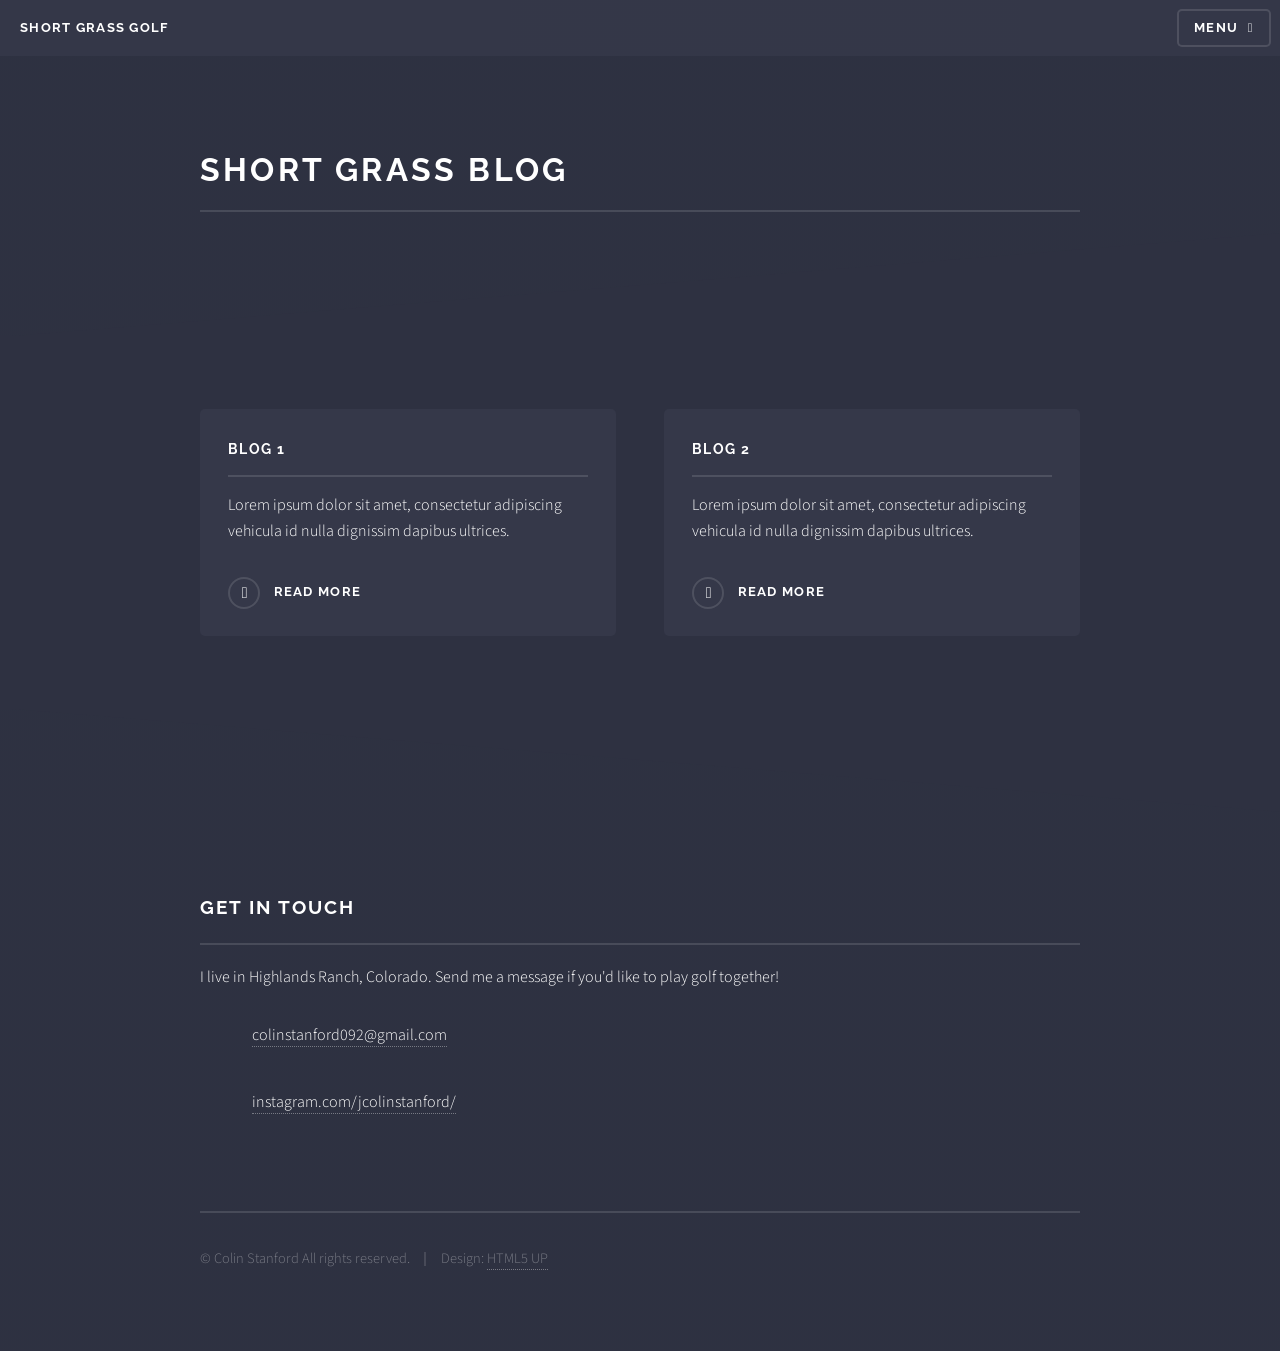
==== blog1.html @ f6a380aa "added two blog html files" ====
<!DOCTYPE HTML>
<!--
	Solid State by HTML5 UP
	html5up.net | @ajlkn
	Free for personal and commercial use under the CCA 3.0 license (html5up.net/license)
-->
<html>
	<head>
		<title>Short Grass Golf Blog</title>
		<meta charset="utf-8" />
		<meta name="viewport" content="width=device-width, initial-scale=1, user-scalable=no" />
		<link rel="stylesheet" href="assets/css/main.css" />
		<noscript><link rel="stylesheet" href="assets/css/noscript.css"/></noscript>
	</head>
	<body class="is-preload">

		<!-- Page Wrapper -->
			<div id="page-wrapper">

				<!-- Header -->
					<header id="header">
						<h1><a href="index.html">Short Grass Golf</a></h1>
						<nav>
							<a href="#menu">Menu</a>
						</nav>
					</header>

				<!-- Menu -->
					<nav id="menu">
						<div class="inner">
							<h2>Menu</h2>
							<ul class="links">
								<li><a href="index.html">Home</a></li>
								<li><a href="generic.html">Blog</a></li>
								<li><a href="elements.html">Shop</a></li>
								<!-- <li><a href="#">Log In</a></li>
								<li><a href="#">Sign Up</a></li> -->
							</ul>
							<a href="#" class="close">Close</a>
						</div>
					</nav>

				<!-- Wrapper -->
					<section id="wrapper">
						<header>
							<div class="inner">
								<h2>Short Grass Blog</h2>
								<!-- <p>Phasellus non pulvinar erat. Fusce tincidunt nisl eget ipsum.</p> -->
							</div>
						</header>

						<!-- Content -->
							<div class="wrapper">
								<div class="inner">
									<!-- <h3 class="major">Lorem ipsum dolor</h3>
									<p>Morbi mattis mi consectetur tortor elementum, varius pellentesque velit convallis. Aenean tincidunt lectus auctor mauris maximus, ac scelerisque ipsum tempor. Duis vulputate ex et ex tincidunt, quis lacinia velit aliquet. Duis non efficitur nisi, id malesuada justo. Maecenas sagittis felis ac sagittis semper. Curabitur purus leo donec vel dolor at arcu tincidunt bibendum. Interdum et malesuada fames ac ante ipsum primis in faucibus. Fusce ut aliquet justo. Donec id neque ipsum. Integer eget ultricies odio. Nam vel ex a orci fringilla tincidunt. Aliquam eleifend ligula non velit accumsan cursus. Etiam ut gravida sapien.</p>
									<p>Vestibulum ultrices risus velit, sit amet blandit massa auctor sit amet. Sed eu lectus sem. Phasellus in odio at ipsum porttitor mollis id vel diam. Praesent sit amet posuere risus, eu faucibus lectus. Vivamus ex ligula, tempus pulvinar ipsum in, auctor porta quam. Proin nec commodo, vel scelerisque nisi scelerisque. Suspendisse id quam vel tortor tincidunt suscipit. Nullam auctor orci eu dolor consectetur, interdum ullamcorper ante tincidunt. Mauris felis nec felis elementum varius.</p> -->

									<!-- <h3 class="major">Vitae phasellus</h3>
									<p>Cras mattis ante fermentum, malesuada neque vitae, eleifend erat. Phasellus non pulvinar erat. Fusce tincidunt, nisl eget mattis egestas, purus ipsum consequat orci, sit amet lobortis lorem lacus in tellus. Sed ac elementum arcu. Quisque placerat auctor laoreet.</p> -->

									<section class="features">
										<article>
											<a href="#" class="image"><img src="images/pic04.jpg" alt=""/></a>
											<h3 class="major">Blog 1</h3>
											<p>Lorem ipsum dolor sit amet, consectetur adipiscing vehicula id nulla dignissim dapibus ultrices.</p>
											<a href="#" class="special">Read more</a>
										</article>
										<article>
											<a href="#" class="image"><img src="images/pic05.jpg" alt="" /></a>
											<h3 class="major">Blog 2</h3>
											<p>Lorem ipsum dolor sit amet, consectetur adipiscing vehicula id nulla dignissim dapibus ultrices.</p>
											<a href="#" class="special">Read more</a>
										</article>
									</section>

								</div>
							</div>
					</section>

				<!-- Footer -->
					<section id="footer">
						<div class="inner">
							<h2 class="major">Get in touch</h2>
							<p>I live in Highlands Ranch, Colorado. Send me a message if you'd like to play golf together!</p>
							
							<!-- <form method="post" action="#">
								<div class="fields">
									<div class="field">
										<label for="name">Name</label>
										<input type="text" name="name" id="name" />
									</div>
									<div class="field">
										<label for="email">Email</label>
										<input type="email" name="email" id="email" />
									</div>
									<div class="field">
										<label for="message">Message</label>
										<textarea name="message" id="message" rows="4"></textarea>
									</div>
								</div>
								<ul class="actions">
									<li><input type="submit" value="Send Message" /></li>
								</ul>
							</form> -->
							<ul class="contact">
								<!-- <li class="icon solid fa-home">
									Untitled Inc<br />
									1234 Somewhere Road Suite #2894<br />
									Nashville, TN 00000-0000
								</li>
								<li class="icon solid fa-phone">(000) 000-0000</li> -->
								<li class="icon solid fa-envelope"><a href="#">colinstanford092@gmail.com</a></li>
								<!-- <li class="icon brands fa-twitter"><a href="#">twitter.com/untitled-tld</a></li>
								<li class="icon brands fa-facebook-f"><a href="#">facebook.com/untitled-tld</a></li> -->
								<li class="icon brands fa-instagram"><a href="https://instagram.com/jcolinstanford/" target="_blank">instagram.com/jcolinstanford/</a></li>
							</ul>
							<ul class="copyright">
								<li>&copy; Colin Stanford All rights reserved.</li><li>Design: <a href="http://html5up.net">HTML5 UP</a></li>
							</ul>
						</div>
					</section>

			</div>

		<!-- Scripts -->
			<script src="assets/js/jquery.min.js"></script>
			<script src="assets/js/jquery.scrollex.min.js"></script>
			<script src="assets/js/browser.min.js"></script>
			<script src="assets/js/breakpoints.min.js"></script>
			<script src="assets/js/util.js"></script>
			<script src="assets/js/main.js"></script>

	</body>
</html>
---- assets/css/main.css ----
@import url(fontawesome-all.min.css);
@import url("https://fonts.googleapis.com/css?family=Raleway:200,700|Source+Sans+Pro:300,600,300italic,600italic");

/*
	Solid State by HTML5 UP
	html5up.net | @ajlkn
	Free for personal and commercial use under the CCA 3.0 license (html5up.net/license)
*/

html, body, div, span, applet, object,
iframe, h1, h2, h3, h4, h5, h6, p, blockquote,
pre, a, abbr, acronym, address, big, cite,
code, del, dfn, em, img, ins, kbd, q, s, samp,
small, strike, strong, sub, sup, tt, var, b,
u, i, center, dl, dt, dd, ol, ul, li, fieldset,
form, label, legend, table, caption, tbody,
tfoot, thead, tr, th, td, article, aside,
canvas, details, embed, figure, figcaption,
footer, header, hgroup, menu, nav, output, ruby,
section, summary, time, mark, audio, video {
	margin: 0;
	padding: 0;
	border: 0;
	font-size: 100%;
	font: inherit;
	vertical-align: baseline;}

article, aside, details, figcaption, figure,
footer, header, hgroup, menu, nav, section {
	display: block;}

body {
	line-height: 1;
}

ol, ul {
	list-style: none;
}

blockquote, q {
	quotes: none;
}

	blockquote:before, blockquote:after, q:before, q:after {
		content: '';
		content: none;
	}

table {
	border-collapse: collapse;
	border-spacing: 0;
}

body {
	-webkit-text-size-adjust: none;
}

mark {
	background-color: transparent;
	color: inherit;
}

input::-moz-focus-inner {
	border: 0;
	padding: 0;
}

input, select, textarea {
	-moz-appearance: none;
	-webkit-appearance: none;
	-ms-appearance: none;
	appearance: none;
}

/* Basic */

	@-ms-viewport {
		width: device-width;
	}

	body {
		-ms-overflow-style: scrollbar;
	}

	@media screen and (max-width: 480px) {

		html, body {
			min-width: 320px;
		}

	}

	html {
		box-sizing: border-box;
	}

	*, *:before, *:after {
		box-sizing: inherit;
	}

	body {
		background-color: #2e3141;
		background-image: linear-gradient(to top, rgba(46, 49, 65, 0.8), rgba(46, 49, 65, 0.8)), url("../../images/bg.jpg");
		background-size: auto,
 cover;
		background-attachment: fixed,
 fixed;
		background-position: center,
 center;
	}

		body.is-preload *, body.is-preload *:before, body.is-preload *:after {
			-moz-animation: none !important;
			-webkit-animation: none !important;
			-ms-animation: none !important;
			animation: none !important;
			-moz-transition: none !important;
			-webkit-transition: none !important;
			-ms-transition: none !important;
			transition: none !important;
		}

/* Type */

	body, input, select, textarea {
		color: #ffffff;
		font-family: "Source Sans Pro", Helvetica, sans-serif;
		font-size: 16.5pt;
		font-weight: 300;
		line-height: 1.65;
	}

		@media screen and (max-width: 1680px) {

			body, input, select, textarea {
				font-size: 13pt;
			}

		}

		@media screen and (max-width: 1280px) {

			body, input, select, textarea {
				font-size: 12pt;
			}

		}

		@media screen and (max-width: 980px) {

			body, input, select, textarea {
				font-size: 12pt;
			}

		}

		@media screen and (max-width: 736px) {

			body, input, select, textarea {
				font-size: 12pt;
			}

		}

		@media screen and (max-width: 480px) {

			body, input, select, textarea {
				font-size: 12pt;
			}

		}

	a {
		-moz-transition: color 0.2s ease-in-out, border-bottom-color 0.2s ease-in-out;
		-webkit-transition: color 0.2s ease-in-out, border-bottom-color 0.2s ease-in-out;
		-ms-transition: color 0.2s ease-in-out, border-bottom-color 0.2s ease-in-out;
		transition: color 0.2s ease-in-out, border-bottom-color 0.2s ease-in-out;
		border-bottom: dotted 1px rgba(255, 255, 255, 0.35);
		color: #ffffff;
		text-decoration: none;
	}

		a:hover {
			border-bottom-color: transparent;
			color: #ffffff !important;
		}

		a.special:not(.button) {
			text-decoration: none;
			border-bottom: 0;
			display: block;
			font-family: Raleway, Helvetica, sans-serif;
			font-size: 0.8em;
			font-weight: 700;
			letter-spacing: 0.1em;
			margin: 0 0 2em 0;
			text-transform: uppercase;
		}

			a.special:not(.button):before {
				-moz-osx-font-smoothing: grayscale;
				-webkit-font-smoothing: antialiased;
				display: inline-block;
				font-style: normal;
				font-variant: normal;
				text-rendering: auto;
				line-height: 1;
				text-transform: none !important;
				font-family: 'Font Awesome 5 Free';
				font-weight: 900;
			}

			a.special:not(.button):before {
				-moz-transition: background-color 0.2s ease-in-out;
				-webkit-transition: background-color 0.2s ease-in-out;
				-ms-transition: background-color 0.2s ease-in-out;
				transition: background-color 0.2s ease-in-out;
				border-radius: 100%;
				border: solid 2px rgba(255, 255, 255, 0.125);
				content: '\f105';
				display: inline-block;
				font-size: 1.25em;
				height: 2em;
				line-height: 1.75em;
				margin-right: 0.85em;
				text-align: center;
				text-indent: 0.15em;
				vertical-align: middle;
				width: 2em;
			}

			a.special:not(.button):hover:before {
				background-color: rgba(255, 255, 255, 0.025);
			}

			a.special:not(.button):active:before {
				background-color: rgba(255, 255, 255, 0.075);
			}

	strong, b {
		color: #ffffff;
		font-weight: 600;
	}

	em, i {
		font-style: italic;
	}

	p {
		margin: 0 0 2em 0;
	}

	h1, h2, h3, h4, h5, h6 {
		color: #ffffff;
		font-family: Raleway, Helvetica, sans-serif;
		font-weight: 700;
		letter-spacing: 0.1em;
		margin: 0 0 1em 0;
		text-transform: uppercase;
	}

		h1 a, h2 a, h3 a, h4 a, h5 a, h6 a {
			color: inherit;
			text-decoration: none;
			border-bottom: 0;
		}

		h1 span, h2 span, h3 span, h4 span, h5 span, h6 span {
			font-weight: 200;
		}

		h1.major, h2.major, h3.major, h4.major, h5.major, h6.major {
			padding-bottom: 1em;
			border-bottom: solid 2px rgba(255, 255, 255, 0.125);
		}

	h2 {
		font-size: 1.2em;
	}

	h3 {
		font-size: 0.9em;
	}

	h4 {
		font-size: 0.7em;
	}

	h5 {
		font-size: 0.7em;
	}

	h6 {
		font-size: 0.7em;
	}

	@media screen and (max-width: 736px) {

		h2 {
			font-size: 1em;
		}

		h3 {
			font-size: 0.8em;
		}

	}

	sub {
		font-size: 0.8em;
		position: relative;
		top: 0.5em;
	}

	sup {
		font-size: 0.8em;
		position: relative;
		top: -0.5em;
	}

	blockquote {
		border-left: solid 4px rgba(255, 255, 255, 0.125);
		font-style: italic;
		margin: 0 0 2em 0;
		padding: 0.5em 0 0.5em 2em;
	}

	code {
		background: rgba(255, 255, 255, 0.025);
		border-radius: 5px;
		border: solid 2px rgba(255, 255, 255, 0.125);
		font-family: "Courier New", monospace;
		font-size: 0.9em;
		margin: 0 0.25em;
		padding: 0.25em 0.65em;
	}

	pre {
		-webkit-overflow-scrolling: touch;
		font-family: "Courier New", monospace;
		font-size: 0.9em;
		margin: 0 0 2em 0;
	}

		pre code {
			display: block;
			line-height: 1.75em;
			padding: 1em 1.5em;
			overflow-x: auto;
		}

	hr {
		border: 0;
		border-bottom: solid 2px rgba(255, 255, 255, 0.125);
		margin: 2.5em 0;
	}

		hr.major {
			margin: 4em 0;
		}

	.align-left {
		text-align: left;
	}

	.align-center {
		text-align: center;
	}

	.align-right {
		text-align: right;
	}

/* Row */

	.row {
		display: flex;
		flex-wrap: wrap;
		box-sizing: border-box;
		align-items: stretch;
	}

		.row > * {
			box-sizing: border-box;
		}

		.row.gtr-uniform > * > :last-child {
			margin-bottom: 0;
		}

		.row.aln-left {
			justify-content: flex-start;
		}

		.row.aln-center {
			justify-content: center;
		}

		.row.aln-right {
			justify-content: flex-end;
		}

		.row.aln-top {
			align-items: flex-start;
		}

		.row.aln-middle {
			align-items: center;
		}

		.row.aln-bottom {
			align-items: flex-end;
		}

		.row > .imp {
			order: -1;
		}

		.row > .col-1 {
			width: 8.33333%;
		}

		.row > .off-1 {
			margin-left: 8.33333%;
		}

		.row > .col-2 {
			width: 16.66667%;
		}

		.row > .off-2 {
			margin-left: 16.66667%;
		}

		.row > .col-3 {
			width: 25%;
		}

		.row > .off-3 {
			margin-left: 25%;
		}

		.row > .col-4 {
			width: 33.33333%;
		}

		.row > .off-4 {
			margin-left: 33.33333%;
		}

		.row > .col-5 {
			width: 41.66667%;
		}

		.row > .off-5 {
			margin-left: 41.66667%;
		}

		.row > .col-6 {
			width: 50%;
		}

		.row > .off-6 {
			margin-left: 50%;
		}

		.row > .col-7 {
			width: 58.33333%;
		}

		.row > .off-7 {
			margin-left: 58.33333%;
		}

		.row > .col-8 {
			width: 66.66667%;
		}

		.row > .off-8 {
			margin-left: 66.66667%;
		}

		.row > .col-9 {
			width: 75%;
		}

		.row > .off-9 {
			margin-left: 75%;
		}

		.row > .col-10 {
			width: 83.33333%;
		}

		.row > .off-10 {
			margin-left: 83.33333%;
		}

		.row > .col-11 {
			width: 91.66667%;
		}

		.row > .off-11 {
			margin-left: 91.66667%;
		}

		.row > .col-12 {
			width: 100%;
		}

		.row > .off-12 {
			margin-left: 100%;
		}

		.row.gtr-0 {
			margin-top: 0;
			margin-left: 0em;
		}

			.row.gtr-0 > * {
				padding: 0 0 0 0em;
			}

			.row.gtr-0.gtr-uniform {
				margin-top: 0em;
			}

				.row.gtr-0.gtr-uniform > * {
					padding-top: 0em;
				}

		.row.gtr-25 {
			margin-top: 0;
			margin-left: -0.4375em;
		}

			.row.gtr-25 > * {
				padding: 0 0 0 0.4375em;
			}

			.row.gtr-25.gtr-uniform {
				margin-top: -0.4375em;
			}

				.row.gtr-25.gtr-uniform > * {
					padding-top: 0.4375em;
				}

		.row.gtr-50 {
			margin-top: 0;
			margin-left: -0.875em;
		}

			.row.gtr-50 > * {
				padding: 0 0 0 0.875em;
			}

			.row.gtr-50.gtr-uniform {
				margin-top: -0.875em;
			}

				.row.gtr-50.gtr-uniform > * {
					padding-top: 0.875em;
				}

		.row {
			margin-top: 0;
			margin-left: -1.75em;
		}

			.row > * {
				padding: 0 0 0 1.75em;
			}

			.row.gtr-uniform {
				margin-top: -1.75em;
			}

				.row.gtr-uniform > * {
					padding-top: 1.75em;
				}

		.row.gtr-150 {
			margin-top: 0;
			margin-left: -2.625em;
		}

			.row.gtr-150 > * {
				padding: 0 0 0 2.625em;
			}

			.row.gtr-150.gtr-uniform {
				margin-top: -2.625em;
			}

				.row.gtr-150.gtr-uniform > * {
					padding-top: 2.625em;
				}

		.row.gtr-200 {
			margin-top: 0;
			margin-left: -3.5em;
		}

			.row.gtr-200 > * {
				padding: 0 0 0 3.5em;
			}

			.row.gtr-200.gtr-uniform {
				margin-top: -3.5em;
			}

				.row.gtr-200.gtr-uniform > * {
					padding-top: 3.5em;
				}

		@media screen and (max-width: 1680px) {

			.row {
				display: flex;
				flex-wrap: wrap;
				box-sizing: border-box;
				align-items: stretch;
			}

				.row > * {
					box-sizing: border-box;
				}

				.row.gtr-uniform > * > :last-child {
					margin-bottom: 0;
				}

				.row.aln-left {
					justify-content: flex-start;
				}

				.row.aln-center {
					justify-content: center;
				}

				.row.aln-right {
					justify-content: flex-end;
				}

				.row.aln-top {
					align-items: flex-start;
				}

				.row.aln-middle {
					align-items: center;
				}

				.row.aln-bottom {
					align-items: flex-end;
				}

				.row > .imp-xlarge {
					order: -1;
				}

				.row > .col-1-xlarge {
					width: 8.33333%;
				}

				.row > .off-1-xlarge {
					margin-left: 8.33333%;
				}

				.row > .col-2-xlarge {
					width: 16.66667%;
				}

				.row > .off-2-xlarge {
					margin-left: 16.66667%;
				}

				.row > .col-3-xlarge {
					width: 25%;
				}

				.row > .off-3-xlarge {
					margin-left: 25%;
				}

				.row > .col-4-xlarge {
					width: 33.33333%;
				}

				.row > .off-4-xlarge {
					margin-left: 33.33333%;
				}

				.row > .col-5-xlarge {
					width: 41.66667%;
				}

				.row > .off-5-xlarge {
					margin-left: 41.66667%;
				}

				.row > .col-6-xlarge {
					width: 50%;
				}

				.row > .off-6-xlarge {
					margin-left: 50%;
				}

				.row > .col-7-xlarge {
					width: 58.33333%;
				}

				.row > .off-7-xlarge {
					margin-left: 58.33333%;
				}

				.row > .col-8-xlarge {
					width: 66.66667%;
				}

				.row > .off-8-xlarge {
					margin-left: 66.66667%;
				}

				.row > .col-9-xlarge {
					width: 75%;
				}

				.row > .off-9-xlarge {
					margin-left: 75%;
				}

				.row > .col-10-xlarge {
					width: 83.33333%;
				}

				.row > .off-10-xlarge {
					margin-left: 83.33333%;
				}

				.row > .col-11-xlarge {
					width: 91.66667%;
				}

				.row > .off-11-xlarge {
					margin-left: 91.66667%;
				}

				.row > .col-12-xlarge {
					width: 100%;
				}

				.row > .off-12-xlarge {
					margin-left: 100%;
				}

				.row.gtr-0 {
					margin-top: 0;
					margin-left: 0em;
				}

					.row.gtr-0 > * {
						padding: 0 0 0 0em;
					}

					.row.gtr-0.gtr-uniform {
						margin-top: 0em;
					}

						.row.gtr-0.gtr-uniform > * {
							padding-top: 0em;
						}

				.row.gtr-25 {
					margin-top: 0;
					margin-left: -0.4375em;
				}

					.row.gtr-25 > * {
						padding: 0 0 0 0.4375em;
					}

					.row.gtr-25.gtr-uniform {
						margin-top: -0.4375em;
					}

						.row.gtr-25.gtr-uniform > * {
							padding-top: 0.4375em;
						}

				.row.gtr-50 {
					margin-top: 0;
					margin-left: -0.875em;
				}

					.row.gtr-50 > * {
						padding: 0 0 0 0.875em;
					}

					.row.gtr-50.gtr-uniform {
						margin-top: -0.875em;
					}

						.row.gtr-50.gtr-uniform > * {
							padding-top: 0.875em;
						}

				.row {
					margin-top: 0;
					margin-left: -1.75em;
				}

					.row > * {
						padding: 0 0 0 1.75em;
					}

					.row.gtr-uniform {
						margin-top: -1.75em;
					}

						.row.gtr-uniform > * {
							padding-top: 1.75em;
						}

				.row.gtr-150 {
					margin-top: 0;
					margin-left: -2.625em;
				}

					.row.gtr-150 > * {
						padding: 0 0 0 2.625em;
					}

					.row.gtr-150.gtr-uniform {
						margin-top: -2.625em;
					}

						.row.gtr-150.gtr-uniform > * {
							padding-top: 2.625em;
						}

				.row.gtr-200 {
					margin-top: 0;
					margin-left: -3.5em;
				}

					.row.gtr-200 > * {
						padding: 0 0 0 3.5em;
					}

					.row.gtr-200.gtr-uniform {
						margin-top: -3.5em;
					}

						.row.gtr-200.gtr-uniform > * {
							padding-top: 3.5em;
						}

		}

		@media screen and (max-width: 1280px) {

			.row {
				display: flex;
				flex-wrap: wrap;
				box-sizing: border-box;
				align-items: stretch;
			}

				.row > * {
					box-sizing: border-box;
				}

				.row.gtr-uniform > * > :last-child {
					margin-bottom: 0;
				}

				.row.aln-left {
					justify-content: flex-start;
				}

				.row.aln-center {
					justify-content: center;
				}

				.row.aln-right {
					justify-content: flex-end;
				}

				.row.aln-top {
					align-items: flex-start;
				}

				.row.aln-middle {
					align-items: center;
				}

				.row.aln-bottom {
					align-items: flex-end;
				}

				.row > .imp-large {
					order: -1;
				}

				.row > .col-1-large {
					width: 8.33333%;
				}

				.row > .off-1-large {
					margin-left: 8.33333%;
				}

				.row > .col-2-large {
					width: 16.66667%;
				}

				.row > .off-2-large {
					margin-left: 16.66667%;
				}

				.row > .col-3-large {
					width: 25%;
				}

				.row > .off-3-large {
					margin-left: 25%;
				}

				.row > .col-4-large {
					width: 33.33333%;
				}

				.row > .off-4-large {
					margin-left: 33.33333%;
				}

				.row > .col-5-large {
					width: 41.66667%;
				}

				.row > .off-5-large {
					margin-left: 41.66667%;
				}

				.row > .col-6-large {
					width: 50%;
				}

				.row > .off-6-large {
					margin-left: 50%;
				}

				.row > .col-7-large {
					width: 58.33333%;
				}

				.row > .off-7-large {
					margin-left: 58.33333%;
				}

				.row > .col-8-large {
					width: 66.66667%;
				}

				.row > .off-8-large {
					margin-left: 66.66667%;
				}

				.row > .col-9-large {
					width: 75%;
				}

				.row > .off-9-large {
					margin-left: 75%;
				}

				.row > .col-10-large {
					width: 83.33333%;
				}

				.row > .off-10-large {
					margin-left: 83.33333%;
				}

				.row > .col-11-large {
					width: 91.66667%;
				}

				.row > .off-11-large {
					margin-left: 91.66667%;
				}

				.row > .col-12-large {
					width: 100%;
				}

				.row > .off-12-large {
					margin-left: 100%;
				}

				.row.gtr-0 {
					margin-top: 0;
					margin-left: 0em;
				}

					.row.gtr-0 > * {
						padding: 0 0 0 0em;
					}

					.row.gtr-0.gtr-uniform {
						margin-top: 0em;
					}

						.row.gtr-0.gtr-uniform > * {
							padding-top: 0em;
						}

				.row.gtr-25 {
					margin-top: 0;
					margin-left: -0.4375em;
				}

					.row.gtr-25 > * {
						padding: 0 0 0 0.4375em;
					}

					.row.gtr-25.gtr-uniform {
						margin-top: -0.4375em;
					}

						.row.gtr-25.gtr-uniform > * {
							padding-top: 0.4375em;
						}

				.row.gtr-50 {
					margin-top: 0;
					margin-left: -0.875em;
				}

					.row.gtr-50 > * {
						padding: 0 0 0 0.875em;
					}

					.row.gtr-50.gtr-uniform {
						margin-top: -0.875em;
					}

						.row.gtr-50.gtr-uniform > * {
							padding-top: 0.875em;
						}

				.row {
					margin-top: 0;
					margin-left: -1.75em;
				}

					.row > * {
						padding: 0 0 0 1.75em;
					}

					.row.gtr-uniform {
						margin-top: -1.75em;
					}

						.row.gtr-uniform > * {
							padding-top: 1.75em;
						}

				.row.gtr-150 {
					margin-top: 0;
					margin-left: -2.625em;
				}

					.row.gtr-150 > * {
						padding: 0 0 0 2.625em;
					}

					.row.gtr-150.gtr-uniform {
						margin-top: -2.625em;
					}

						.row.gtr-150.gtr-uniform > * {
							padding-top: 2.625em;
						}

				.row.gtr-200 {
					margin-top: 0;
					margin-left: -3.5em;
				}

					.row.gtr-200 > * {
						padding: 0 0 0 3.5em;
					}

					.row.gtr-200.gtr-uniform {
						margin-top: -3.5em;
					}

						.row.gtr-200.gtr-uniform > * {
							padding-top: 3.5em;
						}

		}

		@media screen and (max-width: 980px) {

			.row {
				display: flex;
				flex-wrap: wrap;
				box-sizing: border-box;
				align-items: stretch;
			}

				.row > * {
					box-sizing: border-box;
				}

				.row.gtr-uniform > * > :last-child {
					margin-bottom: 0;
				}

				.row.aln-left {
					justify-content: flex-start;
				}

				.row.aln-center {
					justify-content: center;
				}

				.row.aln-right {
					justify-content: flex-end;
				}

				.row.aln-top {
					align-items: flex-start;
				}

				.row.aln-middle {
					align-items: center;
				}

				.row.aln-bottom {
					align-items: flex-end;
				}

				.row > .imp-medium {
					order: -1;
				}

				.row > .col-1-medium {
					width: 8.33333%;
				}

				.row > .off-1-medium {
					margin-left: 8.33333%;
				}

				.row > .col-2-medium {
					width: 16.66667%;
				}

				.row > .off-2-medium {
					margin-left: 16.66667%;
				}

				.row > .col-3-medium {
					width: 25%;
				}

				.row > .off-3-medium {
					margin-left: 25%;
				}

				.row > .col-4-medium {
					width: 33.33333%;
				}

				.row > .off-4-medium {
					margin-left: 33.33333%;
				}

				.row > .col-5-medium {
					width: 41.66667%;
				}

				.row > .off-5-medium {
					margin-left: 41.66667%;
				}

				.row > .col-6-medium {
					width: 50%;
				}

				.row > .off-6-medium {
					margin-left: 50%;
				}

				.row > .col-7-medium {
					width: 58.33333%;
				}

				.row > .off-7-medium {
					margin-left: 58.33333%;
				}

				.row > .col-8-medium {
					width: 66.66667%;
				}

				.row > .off-8-medium {
					margin-left: 66.66667%;
				}

				.row > .col-9-medium {
					width: 75%;
				}

				.row > .off-9-medium {
					margin-left: 75%;
				}

				.row > .col-10-medium {
					width: 83.33333%;
				}

				.row > .off-10-medium {
					margin-left: 83.33333%;
				}

				.row > .col-11-medium {
					width: 91.66667%;
				}

				.row > .off-11-medium {
					margin-left: 91.66667%;
				}

				.row > .col-12-medium {
					width: 100%;
				}

				.row > .off-12-medium {
					margin-left: 100%;
				}

				.row.gtr-0 {
					margin-top: 0;
					margin-left: 0em;
				}

					.row.gtr-0 > * {
						padding: 0 0 0 0em;
					}

					.row.gtr-0.gtr-uniform {
						margin-top: 0em;
					}

						.row.gtr-0.gtr-uniform > * {
							padding-top: 0em;
						}

				.row.gtr-25 {
					margin-top: 0;
					margin-left: -0.4375em;
				}

					.row.gtr-25 > * {
						padding: 0 0 0 0.4375em;
					}

					.row.gtr-25.gtr-uniform {
						margin-top: -0.4375em;
					}

						.row.gtr-25.gtr-uniform > * {
							padding-top: 0.4375em;
						}

				.row.gtr-50 {
					margin-top: 0;
					margin-left: -0.875em;
				}

					.row.gtr-50 > * {
						padding: 0 0 0 0.875em;
					}

					.row.gtr-50.gtr-uniform {
						margin-top: -0.875em;
					}

						.row.gtr-50.gtr-uniform > * {
							padding-top: 0.875em;
						}

				.row {
					margin-top: 0;
					margin-left: -1.75em;
				}

					.row > * {
						padding: 0 0 0 1.75em;
					}

					.row.gtr-uniform {
						margin-top: -1.75em;
					}

						.row.gtr-uniform > * {
							padding-top: 1.75em;
						}

				.row.gtr-150 {
					margin-top: 0;
					margin-left: -2.625em;
				}

					.row.gtr-150 > * {
						padding: 0 0 0 2.625em;
					}

					.row.gtr-150.gtr-uniform {
						margin-top: -2.625em;
					}

						.row.gtr-150.gtr-uniform > * {
							padding-top: 2.625em;
						}

				.row.gtr-200 {
					margin-top: 0;
					margin-left: -3.5em;
				}

					.row.gtr-200 > * {
						padding: 0 0 0 3.5em;
					}

					.row.gtr-200.gtr-uniform {
						margin-top: -3.5em;
					}

						.row.gtr-200.gtr-uniform > * {
							padding-top: 3.5em;
						}

		}

		@media screen and (max-width: 736px) {

			.row {
				display: flex;
				flex-wrap: wrap;
				box-sizing: border-box;
				align-items: stretch;
			}

				.row > * {
					box-sizing: border-box;
				}

				.row.gtr-uniform > * > :last-child {
					margin-bottom: 0;
				}

				.row.aln-left {
					justify-content: flex-start;
				}

				.row.aln-center {
					justify-content: center;
				}

				.row.aln-right {
					justify-content: flex-end;
				}

				.row.aln-top {
					align-items: flex-start;
				}

				.row.aln-middle {
					align-items: center;
				}

				.row.aln-bottom {
					align-items: flex-end;
				}

				.row > .imp-small {
					order: -1;
				}

				.row > .col-1-small {
					width: 8.33333%;
				}

				.row > .off-1-small {
					margin-left: 8.33333%;
				}

				.row > .col-2-small {
					width: 16.66667%;
				}

				.row > .off-2-small {
					margin-left: 16.66667%;
				}

				.row > .col-3-small {
					width: 25%;
				}

				.row > .off-3-small {
					margin-left: 25%;
				}

				.row > .col-4-small {
					width: 33.33333%;
				}

				.row > .off-4-small {
					margin-left: 33.33333%;
				}

				.row > .col-5-small {
					width: 41.66667%;
				}

				.row > .off-5-small {
					margin-left: 41.66667%;
				}

				.row > .col-6-small {
					width: 50%;
				}

				.row > .off-6-small {
					margin-left: 50%;
				}

				.row > .col-7-small {
					width: 58.33333%;
				}

				.row > .off-7-small {
					margin-left: 58.33333%;
				}

				.row > .col-8-small {
					width: 66.66667%;
				}

				.row > .off-8-small {
					margin-left: 66.66667%;
				}

				.row > .col-9-small {
					width: 75%;
				}

				.row > .off-9-small {
					margin-left: 75%;
				}

				.row > .col-10-small {
					width: 83.33333%;
				}

				.row > .off-10-small {
					margin-left: 83.33333%;
				}

				.row > .col-11-small {
					width: 91.66667%;
				}

				.row > .off-11-small {
					margin-left: 91.66667%;
				}

				.row > .col-12-small {
					width: 100%;
				}

				.row > .off-12-small {
					margin-left: 100%;
				}

				.row.gtr-0 {
					margin-top: 0;
					margin-left: 0em;
				}

					.row.gtr-0 > * {
						padding: 0 0 0 0em;
					}

					.row.gtr-0.gtr-uniform {
						margin-top: 0em;
					}

						.row.gtr-0.gtr-uniform > * {
							padding-top: 0em;
						}

				.row.gtr-25 {
					margin-top: 0;
					margin-left: -0.3125em;
				}

					.row.gtr-25 > * {
						padding: 0 0 0 0.3125em;
					}

					.row.gtr-25.gtr-uniform {
						margin-top: -0.3125em;
					}

						.row.gtr-25.gtr-uniform > * {
							padding-top: 0.3125em;
						}

				.row.gtr-50 {
					margin-top: 0;
					margin-left: -0.625em;
				}

					.row.gtr-50 > * {
						padding: 0 0 0 0.625em;
					}

					.row.gtr-50.gtr-uniform {
						margin-top: -0.625em;
					}

						.row.gtr-50.gtr-uniform > * {
							padding-top: 0.625em;
						}

				.row {
					margin-top: 0;
					margin-left: -1.25em;
				}

					.row > * {
						padding: 0 0 0 1.25em;
					}

					.row.gtr-uniform {
						margin-top: -1.25em;
					}

						.row.gtr-uniform > * {
							padding-top: 1.25em;
						}

				.row.gtr-150 {
					margin-top: 0;
					margin-left: -1.875em;
				}

					.row.gtr-150 > * {
						padding: 0 0 0 1.875em;
					}

					.row.gtr-150.gtr-uniform {
						margin-top: -1.875em;
					}

						.row.gtr-150.gtr-uniform > * {
							padding-top: 1.875em;
						}

				.row.gtr-200 {
					margin-top: 0;
					margin-left: -2.5em;
				}

					.row.gtr-200 > * {
						padding: 0 0 0 2.5em;
					}

					.row.gtr-200.gtr-uniform {
						margin-top: -2.5em;
					}

						.row.gtr-200.gtr-uniform > * {
							padding-top: 2.5em;
						}

		}

		@media screen and (max-width: 480px) {

			.row {
				display: flex;
				flex-wrap: wrap;
				box-sizing: border-box;
				align-items: stretch;
			}

				.row > * {
					box-sizing: border-box;
				}

				.row.gtr-uniform > * > :last-child {
					margin-bottom: 0;
				}

				.row.aln-left {
					justify-content: flex-start;
				}

				.row.aln-center {
					justify-content: center;
				}

				.row.aln-right {
					justify-content: flex-end;
				}

				.row.aln-top {
					align-items: flex-start;
				}

				.row.aln-middle {
					align-items: center;
				}

				.row.aln-bottom {
					align-items: flex-end;
				}

				.row > .imp-xsmall {
					order: -1;
				}

				.row > .col-1-xsmall {
					width: 8.33333%;
				}

				.row > .off-1-xsmall {
					margin-left: 8.33333%;
				}

				.row > .col-2-xsmall {
					width: 16.66667%;
				}

				.row > .off-2-xsmall {
					margin-left: 16.66667%;
				}

				.row > .col-3-xsmall {
					width: 25%;
				}

				.row > .off-3-xsmall {
					margin-left: 25%;
				}

				.row > .col-4-xsmall {
					width: 33.33333%;
				}

				.row > .off-4-xsmall {
					margin-left: 33.33333%;
				}

				.row > .col-5-xsmall {
					width: 41.66667%;
				}

				.row > .off-5-xsmall {
					margin-left: 41.66667%;
				}

				.row > .col-6-xsmall {
					width: 50%;
				}

				.row > .off-6-xsmall {
					margin-left: 50%;
				}

				.row > .col-7-xsmall {
					width: 58.33333%;
				}

				.row > .off-7-xsmall {
					margin-left: 58.33333%;
				}

				.row > .col-8-xsmall {
					width: 66.66667%;
				}

				.row > .off-8-xsmall {
					margin-left: 66.66667%;
				}

				.row > .col-9-xsmall {
					width: 75%;
				}

				.row > .off-9-xsmall {
					margin-left: 75%;
				}

				.row > .col-10-xsmall {
					width: 83.33333%;
				}

				.row > .off-10-xsmall {
					margin-left: 83.33333%;
				}

				.row > .col-11-xsmall {
					width: 91.66667%;
				}

				.row > .off-11-xsmall {
					margin-left: 91.66667%;
				}

				.row > .col-12-xsmall {
					width: 100%;
				}

				.row > .off-12-xsmall {
					margin-left: 100%;
				}

				.row.gtr-0 {
					margin-top: 0;
					margin-left: 0em;
				}

					.row.gtr-0 > * {
						padding: 0 0 0 0em;
					}

					.row.gtr-0.gtr-uniform {
						margin-top: 0em;
					}

						.row.gtr-0.gtr-uniform > * {
							padding-top: 0em;
						}

				.row.gtr-25 {
					margin-top: 0;
					margin-left: -0.3125em;
				}

					.row.gtr-25 > * {
						padding: 0 0 0 0.3125em;
					}

					.row.gtr-25.gtr-uniform {
						margin-top: -0.3125em;
					}

						.row.gtr-25.gtr-uniform > * {
							padding-top: 0.3125em;
						}

				.row.gtr-50 {
					margin-top: 0;
					margin-left: -0.625em;
				}

					.row.gtr-50 > * {
						padding: 0 0 0 0.625em;
					}

					.row.gtr-50.gtr-uniform {
						margin-top: -0.625em;
					}

						.row.gtr-50.gtr-uniform > * {
							padding-top: 0.625em;
						}

				.row {
					margin-top: 0;
					margin-left: -1.25em;
				}

					.row > * {
						padding: 0 0 0 1.25em;
					}

					.row.gtr-uniform {
						margin-top: -1.25em;
					}

						.row.gtr-uniform > * {
							padding-top: 1.25em;
						}

				.row.gtr-150 {
					margin-top: 0;
					margin-left: -1.875em;
				}

					.row.gtr-150 > * {
						padding: 0 0 0 1.875em;
					}

					.row.gtr-150.gtr-uniform {
						margin-top: -1.875em;
					}

						.row.gtr-150.gtr-uniform > * {
							padding-top: 1.875em;
						}

				.row.gtr-200 {
					margin-top: 0;
					margin-left: -2.5em;
				}

					.row.gtr-200 > * {
						padding: 0 0 0 2.5em;
					}

					.row.gtr-200.gtr-uniform {
						margin-top: -2.5em;
					}

						.row.gtr-200.gtr-uniform > * {
							padding-top: 2.5em;
						}

		}

		@media screen and (max-width: 360px) {

			.row {
				display: flex;
				flex-wrap: wrap;
				box-sizing: border-box;
				align-items: stretch;
			}

				.row > * {
					box-sizing: border-box;
				}

				.row.gtr-uniform > * > :last-child {
					margin-bottom: 0;
				}

				.row.aln-left {
					justify-content: flex-start;
				}

				.row.aln-center {
					justify-content: center;
				}

				.row.aln-right {
					justify-content: flex-end;
				}

				.row.aln-top {
					align-items: flex-start;
				}

				.row.aln-middle {
					align-items: center;
				}

				.row.aln-bottom {
					align-items: flex-end;
				}

				.row > .imp-xxsmall {
					order: -1;
				}

				.row > .col-1-xxsmall {
					width: 8.33333%;
				}

				.row > .off-1-xxsmall {
					margin-left: 8.33333%;
				}

				.row > .col-2-xxsmall {
					width: 16.66667%;
				}

				.row > .off-2-xxsmall {
					margin-left: 16.66667%;
				}

				.row > .col-3-xxsmall {
					width: 25%;
				}

				.row > .off-3-xxsmall {
					margin-left: 25%;
				}

				.row > .col-4-xxsmall {
					width: 33.33333%;
				}

				.row > .off-4-xxsmall {
					margin-left: 33.33333%;
				}

				.row > .col-5-xxsmall {
					width: 41.66667%;
				}

				.row > .off-5-xxsmall {
					margin-left: 41.66667%;
				}

				.row > .col-6-xxsmall {
					width: 50%;
				}

				.row > .off-6-xxsmall {
					margin-left: 50%;
				}

				.row > .col-7-xxsmall {
					width: 58.33333%;
				}

				.row > .off-7-xxsmall {
					margin-left: 58.33333%;
				}

				.row > .col-8-xxsmall {
					width: 66.66667%;
				}

				.row > .off-8-xxsmall {
					margin-left: 66.66667%;
				}

				.row > .col-9-xxsmall {
					width: 75%;
				}

				.row > .off-9-xxsmall {
					margin-left: 75%;
				}

				.row > .col-10-xxsmall {
					width: 83.33333%;
				}

				.row > .off-10-xxsmall {
					margin-left: 83.33333%;
				}

				.row > .col-11-xxsmall {
					width: 91.66667%;
				}

				.row > .off-11-xxsmall {
					margin-left: 91.66667%;
				}

				.row > .col-12-xxsmall {
					width: 100%;
				}

				.row > .off-12-xxsmall {
					margin-left: 100%;
				}

				.row.gtr-0 {
					margin-top: 0;
					margin-left: 0em;
				}

					.row.gtr-0 > * {
						padding: 0 0 0 0em;
					}

					.row.gtr-0.gtr-uniform {
						margin-top: 0em;
					}

						.row.gtr-0.gtr-uniform > * {
							padding-top: 0em;
						}

				.row.gtr-25 {
					margin-top: 0;
					margin-left: -0.3125em;
				}

					.row.gtr-25 > * {
						padding: 0 0 0 0.3125em;
					}

					.row.gtr-25.gtr-uniform {
						margin-top: -0.3125em;
					}

						.row.gtr-25.gtr-uniform > * {
							padding-top: 0.3125em;
						}

				.row.gtr-50 {
					margin-top: 0;
					margin-left: -0.625em;
				}

					.row.gtr-50 > * {
						padding: 0 0 0 0.625em;
					}

					.row.gtr-50.gtr-uniform {
						margin-top: -0.625em;
					}

						.row.gtr-50.gtr-uniform > * {
							padding-top: 0.625em;
						}

				.row {
					margin-top: 0;
					margin-left: -1.25em;
				}

					.row > * {
						padding: 0 0 0 1.25em;
					}

					.row.gtr-uniform {
						margin-top: -1.25em;
					}

						.row.gtr-uniform > * {
							padding-top: 1.25em;
						}

				.row.gtr-150 {
					margin-top: 0;
					margin-left: -1.875em;
				}

					.row.gtr-150 > * {
						padding: 0 0 0 1.875em;
					}

					.row.gtr-150.gtr-uniform {
						margin-top: -1.875em;
					}

						.row.gtr-150.gtr-uniform > * {
							padding-top: 1.875em;
						}

				.row.gtr-200 {
					margin-top: 0;
					margin-left: -2.5em;
				}

					.row.gtr-200 > * {
						padding: 0 0 0 2.5em;
					}

					.row.gtr-200.gtr-uniform {
						margin-top: -2.5em;
					}

						.row.gtr-200.gtr-uniform > * {
							padding-top: 2.5em;
						}

		}

/* Section/Article */

	section.special, article.special {
		text-align: center;
	}

/* Form */

	form {
		margin: 0 0 2em 0;
	}

		form > :last-child {
			margin-bottom: 0;
		}

		form > .fields {
			display: -moz-flex;
			display: -webkit-flex;
			display: -ms-flex;
			display: flex;
			-moz-flex-wrap: wrap;
			-webkit-flex-wrap: wrap;
			-ms-flex-wrap: wrap;
			flex-wrap: wrap;
			width: calc(100% + 3em);
			margin: -1.5em 0 2em -1.5em;
		}

			form > .fields > .field {
				-moz-flex-grow: 0;
				-webkit-flex-grow: 0;
				-ms-flex-grow: 0;
				flex-grow: 0;
				-moz-flex-shrink: 0;
				-webkit-flex-shrink: 0;
				-ms-flex-shrink: 0;
				flex-shrink: 0;
				padding: 1.5em 0 0 1.5em;
				width: calc(100% - 1.5em);
			}

				form > .fields > .field.half {
					width: calc(50% - 0.75em);
				}

				form > .fields > .field.third {
					width: calc(100%/3 - 0.5em);
				}

				form > .fields > .field.quarter {
					width: calc(25% - 0.375em);
				}

		@media screen and (max-width: 480px) {

			form > .fields {
				width: calc(100% + 3em);
				margin: -1.5em 0 2em -1.5em;
			}

				form > .fields > .field {
					padding: 1.5em 0 0 1.5em;
					width: calc(100% - 1.5em);
				}

					form > .fields > .field.half {
						width: calc(100% - 1.5em);
					}

					form > .fields > .field.third {
						width: calc(100% - 1.5em);
					}

					form > .fields > .field.quarter {
						width: calc(100% - 1.5em);
					}

		}

	label {
		color: #ffffff;
		display: block;
		font-family: Raleway, Helvetica, sans-serif;
		font-size: 0.8em;
		font-weight: 700;
		letter-spacing: 0.1em;
		margin: 0 0 0.7em 0;
		text-transform: uppercase;
	}

	input[type="text"],
	input[type="password"],
	input[type="email"],
	input[type="tel"],
	select,
	textarea {
		-moz-appearance: none;
		-webkit-appearance: none;
		-ms-appearance: none;
		appearance: none;
		background: rgba(255, 255, 255, 0.025);
		border-radius: 5px;
		border: none;
		border: solid 2px rgba(255, 255, 255, 0.125);
		color: inherit;
		display: block;
		outline: 0;
		padding: 0 1em;
		text-decoration: none;
		width: 100%;
	}

		input[type="text"]:invalid,
		input[type="password"]:invalid,
		input[type="email"]:invalid,
		input[type="tel"]:invalid,
		select:invalid,
		textarea:invalid {
			box-shadow: none;
		}

		input[type="text"]:focus,
		input[type="password"]:focus,
		input[type="email"]:focus,
		input[type="tel"]:focus,
		select:focus,
		textarea:focus {
			border-color: #5b6ba6;
		}

	select {
		background-image: url("data:image/svg+xml;charset=utf8,%3Csvg xmlns='http://www.w3.org/2000/svg' width='40' height='40' preserveAspectRatio='none' viewBox='0 0 40 40'%3E%3Cpath d='M9.4,12.3l10.4,10.4l10.4-10.4c0.2-0.2,0.5-0.4,0.9-0.4c0.3,0,0.6,0.1,0.9,0.4l3.3,3.3c0.2,0.2,0.4,0.5,0.4,0.9 c0,0.4-0.1,0.6-0.4,0.9L20.7,31.9c-0.2,0.2-0.5,0.4-0.9,0.4c-0.3,0-0.6-0.1-0.9-0.4L4.3,17.3c-0.2-0.2-0.4-0.5-0.4-0.9 c0-0.4,0.1-0.6,0.4-0.9l3.3-3.3c0.2-0.2,0.5-0.4,0.9-0.4S9.1,12.1,9.4,12.3z' fill='rgba(255, 255, 255, 0.125)' /%3E%3C/svg%3E");
		background-size: 1.25rem;
		background-repeat: no-repeat;
		background-position: calc(100% - 1rem) center;
		height: 2.75em;
		padding-right: 2.75em;
		text-overflow: ellipsis;
	}

		select option {
			color: #ffffff;
			background: #2e3141;
		}

		select:focus::-ms-value {
			background-color: transparent;
		}

		select::-ms-expand {
			display: none;
		}

	input[type="text"],
	input[type="password"],
	input[type="email"],
	select {
		height: 2.75em;
	}

	textarea {
		padding: 0.75em 1em;
	}

	input[type="checkbox"],
	input[type="radio"] {
		-moz-appearance: none;
		-webkit-appearance: none;
		-ms-appearance: none;
		appearance: none;
		display: block;
		float: left;
		margin-right: -2em;
		opacity: 0;
		width: 1em;
		z-index: -1;
	}

		input[type="checkbox"] + label,
		input[type="radio"] + label {
			text-decoration: none;
			color: #ffffff;
			cursor: pointer;
			display: inline-block;
			font-size: 1em;
			font-family: "Source Sans Pro", Helvetica, sans-serif;
			text-transform: none;
			letter-spacing: 0;
			font-weight: 300;
			padding-left: 2.4em;
			padding-right: 0.75em;
			position: relative;
		}

			input[type="checkbox"] + label:before,
			input[type="radio"] + label:before {
				-moz-osx-font-smoothing: grayscale;
				-webkit-font-smoothing: antialiased;
				display: inline-block;
				font-style: normal;
				font-variant: normal;
				text-rendering: auto;
				line-height: 1;
				text-transform: none !important;
				font-family: 'Font Awesome 5 Free';
				font-weight: 900;
			}

			input[type="checkbox"] + label:before,
			input[type="radio"] + label:before {
				background: rgba(255, 255, 255, 0.025);
				border-radius: 5px;
				border: solid 2px rgba(255, 255, 255, 0.125);
				content: '';
				display: inline-block;
				font-size: 0.8em;
				height: 2.0625em;
				left: 0;
				line-height: 2.0625em;
				position: absolute;
				text-align: center;
				top: 0;
				width: 2.0625em;
			}

		input[type="checkbox"]:checked + label:before,
		input[type="radio"]:checked + label:before {
			background: #ffffff;
			border-color: #ffffff;
			content: '\f00c';
			color: #2e3141;
		}

		input[type="checkbox"]:focus + label:before,
		input[type="radio"]:focus + label:before {
			border-color: #4c5c96;
		}

	input[type="checkbox"] + label:before {
		border-radius: 5px;
	}

	input[type="radio"] + label:before {
		border-radius: 100%;
	}

	::-webkit-input-placeholder {
		color: rgba(255, 255, 255, 0.35) !important;
		opacity: 1.0;
	}

	:-moz-placeholder {
		color: rgba(255, 255, 255, 0.35) !important;
		opacity: 1.0;
	}

	::-moz-placeholder {
		color: rgba(255, 255, 255, 0.35) !important;
		opacity: 1.0;
	}

	:-ms-input-placeholder {
		color: rgba(255, 255, 255, 0.35) !important;
		opacity: 1.0;
	}

/* Box */

	.box {
		border-radius: 5px;
		border: solid 2px rgba(255, 255, 255, 0.125);
		margin-bottom: 2em;
		padding: 1.5em;
	}

		.box > :last-child,
		.box > :last-child > :last-child,
		.box > :last-child > :last-child > :last-child {
			margin-bottom: 0;
		}

		.box.alt {
			border: 0;
			border-radius: 0;
			padding: 0;
		}

/* Icon */

	.icon {
		text-decoration: none;
		border-bottom: none;
		position: relative;
	}

		.icon:before {
			-moz-osx-font-smoothing: grayscale;
			-webkit-font-smoothing: antialiased;
			display: inline-block;
			font-style: normal;
			font-variant: normal;
			text-rendering: auto;
			line-height: 1;
			text-transform: none !important;
			font-family: 'Font Awesome 5 Free';
			font-weight: 400;
		}

		.icon > .label {
			display: none;
		}

		.icon:before {
			line-height: inherit;
		}

		.icon.solid:before {
			font-weight: 900;
		}

		.icon.brands:before {
			font-family: 'Font Awesome 5 Brands';
		}

/* Image */

	.image {
		border-radius: 5px;
		border: 0;
		display: inline-block;
		position: relative;
	}

		.image img {
			border-radius: 5px;
			display: block;
		}

		.image.left, .image.right {
			max-width: 40%;
		}

			.image.left img, .image.right img {
				width: 100%;
			}

		.image.left {
			float: left;
			padding: 0 1.5em 1em 0;
			top: 0.25em;
		}

		.image.right {
			float: right;
			padding: 0 0 1em 1.5em;
			top: 0.25em;
		}

		.image.fit {
			display: block;
			margin: 0 0 2em 0;
			width: 100%;
		}

			.image.fit img {
				width: 100%;
			}

		.image.main {
			display: block;
			margin: 0 0 3em 0;
			width: 100%;
		}

			.image.main img {
				width: 100%;
			}

/* List */

	ol {
		list-style: decimal;
		margin: 0 0 2em 0;
		padding-left: 1.25em;
	}

		ol li {
			padding-left: 0.25em;
		}

	ul {
		list-style: disc;
		margin: 0 0 2em 0;
		padding-left: 1em;
	}

		ul li {
			padding-left: 0.5em;
		}

		ul.alt {
			list-style: none;
			padding-left: 0;
		}

			ul.alt li {
				border-top: solid 1px rgba(255, 255, 255, 0.125);
				padding: 0.5em 0;
			}

				ul.alt li:first-child {
					border-top: 0;
					padding-top: 0;
				}

	dl {
		margin: 0 0 2em 0;
	}

		dl dt {
			display: block;
			font-weight: 600;
			margin: 0 0 1em 0;
		}

		dl dd {
			margin-left: 2em;
		}

/* Actions */

	ul.actions {
		display: -moz-flex;
		display: -webkit-flex;
		display: -ms-flex;
		display: flex;
		cursor: default;
		list-style: none;
		margin-left: -1em;
		padding-left: 0;
	}

		ul.actions li {
			padding: 0 0 0 1em;
			vertical-align: middle;
		}

		ul.actions.special {
			-moz-justify-content: center;
			-webkit-justify-content: center;
			-ms-justify-content: center;
			justify-content: center;
			width: 100%;
			margin-left: 0;
		}

			ul.actions.special li:first-child {
				padding-left: 0;
			}

		ul.actions.stacked {
			-moz-flex-direction: column;
			-webkit-flex-direction: column;
			-ms-flex-direction: column;
			flex-direction: column;
			margin-left: 0;
		}

			ul.actions.stacked li {
				padding: 1.3em 0 0 0;
			}

				ul.actions.stacked li:first-child {
					padding-top: 0;
				}

		ul.actions.fit {
			width: calc(100% + 1em);
		}

			ul.actions.fit li {
				-moz-flex-grow: 1;
				-webkit-flex-grow: 1;
				-ms-flex-grow: 1;
				flex-grow: 1;
				-moz-flex-shrink: 1;
				-webkit-flex-shrink: 1;
				-ms-flex-shrink: 1;
				flex-shrink: 1;
				width: 100%;
			}

				ul.actions.fit li > * {
					width: 100%;
				}

			ul.actions.fit.stacked {
				width: 100%;
			}

		@media screen and (max-width: 480px) {

			ul.actions:not(.fixed) {
				-moz-flex-direction: column;
				-webkit-flex-direction: column;
				-ms-flex-direction: column;
				flex-direction: column;
				margin-left: 0;
				width: 100% !important;
			}

				ul.actions:not(.fixed) li {
					-moz-flex-grow: 1;
					-webkit-flex-grow: 1;
					-ms-flex-grow: 1;
					flex-grow: 1;
					-moz-flex-shrink: 1;
					-webkit-flex-shrink: 1;
					-ms-flex-shrink: 1;
					flex-shrink: 1;
					padding: 1em 0 0 0;
					text-align: center;
					width: 100%;
				}

					ul.actions:not(.fixed) li > * {
						width: 100%;
					}

					ul.actions:not(.fixed) li:first-child {
						padding-top: 0;
					}

					ul.actions:not(.fixed) li input[type="submit"],
					ul.actions:not(.fixed) li input[type="reset"],
					ul.actions:not(.fixed) li input[type="button"],
					ul.actions:not(.fixed) li button,
					ul.actions:not(.fixed) li .button {
						width: 100%;
					}

						ul.actions:not(.fixed) li input[type="submit"].icon:before,
						ul.actions:not(.fixed) li input[type="reset"].icon:before,
						ul.actions:not(.fixed) li input[type="button"].icon:before,
						ul.actions:not(.fixed) li button.icon:before,
						ul.actions:not(.fixed) li .button.icon:before {
							margin-left: -0.5rem;
						}

		}

/* Icons */

	ul.icons {
		cursor: default;
		list-style: none;
		padding-left: 0;
	}

		ul.icons li {
			display: inline-block;
			padding: 0 1em 0 0;
		}

			ul.icons li:last-child {
				padding-right: 0;
			}

			ul.icons li .icon:before {
				font-size: 1.25em;
			}

/* Contact */

	ul.contact {
		list-style: none;
		padding: 0;
	}

		ul.contact li {
			text-decoration: none;
			margin: 2.5em 0 0 0;
			padding: 0 0 0 3.25em;
			position: relative;
		}

			ul.contact li:before {
				-moz-osx-font-smoothing: grayscale;
				-webkit-font-smoothing: antialiased;
				display: inline-block;
				font-style: normal;
				font-variant: normal;
				text-rendering: auto;
				line-height: 1;
				text-transform: none !important;
				font-family: 'Font Awesome 5 Free';
				font-weight: 400;
			}

			ul.contact li:before {
				border-radius: 100%;
				border: solid 2px rgba(255, 255, 255, 0.125);
				display: inline-block;
				font-size: 0.8em;
				height: 2.5em;
				left: 0;
				line-height: 2.35em;
				position: absolute;
				text-align: center;
				top: 0;
				width: 2.5em;
			}

			ul.contact li:first-child {
				margin-top: 0;
			}

		@media screen and (max-width: 736px) {

			ul.contact li {
				margin: 1.5em 0 0 0;
			}

		}

/* Pagination */

	ul.pagination {
		cursor: default;
		list-style: none;
		padding-left: 0;
	}

		ul.pagination li {
			display: inline-block;
			padding-left: 0;
			vertical-align: middle;
		}

			ul.pagination li > .page {
				-moz-transition: background-color 0.2s ease-in-out, color 0.2s ease-in-out;
				-webkit-transition: background-color 0.2s ease-in-out, color 0.2s ease-in-out;
				-ms-transition: background-color 0.2s ease-in-out, color 0.2s ease-in-out;
				transition: background-color 0.2s ease-in-out, color 0.2s ease-in-out;
				border-bottom: 0;
				border-radius: 5px;
				display: inline-block;
				height: 1.5em;
				line-height: 1.5em;
				margin: 0 0.125em;
				min-width: 1.5em;
				padding: 0 0.5em;
				text-align: center;
			}

				ul.pagination li > .page:hover {
					background-color: rgba(255, 255, 255, 0.025);
				}

				ul.pagination li > .page.active {
					background-color: #4c5c96;
				}

			ul.pagination li:first-child {
				padding-right: 0.75em;
			}

			ul.pagination li:last-child {
				padding-left: 0.75em;
			}

		@media screen and (max-width: 480px) {

			ul.pagination li:nth-child(n+2):nth-last-child(n+2) {
				display: none;
			}

			ul.pagination li .button {
				width: 100%;
			}

			ul.pagination li:first-child {
				width: calc(50% - 2px);
				text-align: left;
				padding-right: 0.325em;
			}

			ul.pagination li:last-child {
				width: calc(50% - 2px);
				text-align: right;
				padding-left: 0.325em;
			}

		}

/* Table */

	.table-wrapper {
		-webkit-overflow-scrolling: touch;
		overflow-x: auto;
	}

	table {
		margin: 0 0 2em 0;
		width: 100%;
	}

		table tbody tr {
			border: solid 1px rgba(255, 255, 255, 0.125);
			border-left: 0;
			border-right: 0;
		}

			table tbody tr:nth-child(2n + 1) {
				background-color: rgba(255, 255, 255, 0.025);
			}

		table td {
			padding: 0.75em 0.75em;
		}

		table th {
			color: #ffffff;
			font-size: 0.9em;
			font-weight: 600;
			padding: 0 0.75em 0.75em 0.75em;
			text-align: left;
		}

		table thead {
			border-bottom: solid 2px rgba(255, 255, 255, 0.125);
		}

		table tfoot {
			border-top: solid 2px rgba(255, 255, 255, 0.125);
		}

		table.alt {
			border-collapse: separate;
		}

			table.alt tbody tr td {
				border: solid 1px rgba(255, 255, 255, 0.125);
				border-left-width: 0;
				border-top-width: 0;
			}

				table.alt tbody tr td:first-child {
					border-left-width: 1px;
				}

			table.alt tbody tr:first-child td {
				border-top-width: 1px;
			}

			table.alt thead {
				border-bottom: 0;
			}

			table.alt tfoot {
				border-top: 0;
			}

/* Button */

	input[type="submit"],
	input[type="reset"],
	input[type="button"],
	button,
	.button {
		-moz-appearance: none;
		-webkit-appearance: none;
		-ms-appearance: none;
		appearance: none;
		-moz-transition: background-color 0.2s ease-in-out;
		-webkit-transition: background-color 0.2s ease-in-out;
		-ms-transition: background-color 0.2s ease-in-out;
		transition: background-color 0.2s ease-in-out;
		background-color: transparent;
		border-radius: 5px;
		border: 0;
		box-shadow: inset 0 0 0 2px rgba(255, 255, 255, 0.125);
		color: #ffffff !important;
		cursor: pointer;
		display: inline-block;
		font-family: Raleway, Helvetica, sans-serif;
		font-size: 0.8em;
		font-weight: 700;
		height: 3.75em;
		letter-spacing: 0.1em;
		line-height: 3.75em;
		padding: 0 2.25em;
		text-align: center;
		text-decoration: none;
		text-transform: uppercase;
		white-space: nowrap;
	}

		input[type="submit"]:hover,
		input[type="reset"]:hover,
		input[type="button"]:hover,
		button:hover,
		.button:hover {
			background-color: rgba(255, 255, 255, 0.025);
		}

		input[type="submit"]:active,
		input[type="reset"]:active,
		input[type="button"]:active,
		button:active,
		.button:active {
			background-color: rgba(255, 255, 255, 0.075);
		}

		input[type="submit"].icon:before,
		input[type="reset"].icon:before,
		input[type="button"].icon:before,
		button.icon:before,
		.button.icon:before {
			margin-right: 0.5em;
			color: rgba(255, 255, 255, 0.35);
		}

		input[type="submit"].primary,
		input[type="reset"].primary,
		input[type="button"].primary,
		button.primary,
		.button.primary {
			background-color: #4c5c96;
			box-shadow: none;
		}

			input[type="submit"].primary:hover,
			input[type="reset"].primary:hover,
			input[type="button"].primary:hover,
			button.primary:hover,
			.button.primary:hover {
				background-color: #53639e;
			}

			input[type="submit"].primary:active,
			input[type="reset"].primary:active,
			input[type="button"].primary:active,
			button.primary:active,
			.button.primary:active {
				background-color: #45558d;
			}

			input[type="submit"].primary.icon:before,
			input[type="reset"].primary.icon:before,
			input[type="button"].primary.icon:before,
			button.primary.icon:before,
			.button.primary.icon:before {
				color: #7985b0;
			}

		input[type="submit"].fit,
		input[type="reset"].fit,
		input[type="button"].fit,
		button.fit,
		.button.fit {
			width: 100%;
		}

		input[type="submit"].small,
		input[type="reset"].small,
		input[type="button"].small,
		button.small,
		.button.small {
			font-size: 0.6em;
		}

		input[type="submit"].large,
		input[type="reset"].large,
		input[type="button"].large,
		button.large,
		.button.large {
			font-size: 1em;
		}

		input[type="submit"].disabled, input[type="submit"]:disabled,
		input[type="reset"].disabled,
		input[type="reset"]:disabled,
		input[type="button"].disabled,
		input[type="button"]:disabled,
		button.disabled,
		button:disabled,
		.button.disabled,
		.button:disabled {
			opacity: 0.25;
		}

		@media screen and (max-width: 480px) {

			input[type="submit"],
			input[type="reset"],
			input[type="button"],
			button,
			.button {
				padding: 0;
			}

		}

/* Features */

	.features {
		display: -moz-flex;
		display: -webkit-flex;
		display: -ms-flex;
		display: flex;
		-moz-flex-wrap: wrap;
		-webkit-flex-wrap: wrap;
		-ms-flex-wrap: wrap;
		flex-wrap: wrap;
		margin: 0 0 2em 0;
	}

		.features article {
			padding: 1.75em 1.75em 0.1em 1.75em ;
			background-color: #353849;
			border-radius: 5px;
			margin: 1.5em 3em 1.5em 0;
			width: calc(50% - 1.5em);
		}

			.features article:nth-child(2n) {
				margin-right: 0;
			}

			.features article .image {
				border-radius: 5px 5px 0 0;
				display: block;
				margin-bottom: 1.75em;
				margin-left: -1.75em;
				margin-top: -1.75em;
				position: relative;
				width: calc(100% + 3.5em);
			}

				.features article .image img {
					border-radius: 5px 5px 0 0;
					width: 100%;
				}

		@media screen and (max-width: 980px) {

			.features article {
				margin: 1em 2em 1em 0;
				width: calc(50% - 1em);
			}

		}

		@media screen and (max-width: 736px) {

			.features article {
				padding: 1.5em 1.5em 0.1em 1.5em ;
				margin: 0.875em 1.75em 0.875em 0;
				width: calc(50% - 0.875em - 1px);
			}

				.features article .image {
					margin-bottom: 1.5em;
					margin-left: -1.5em;
					margin-top: -1.5em;
					width: calc(100% + 3em);
				}

		}

		@media screen and (max-width: 480px) {

			.features {
				display: block;
			}

				.features article {
					width: 100%;
					margin: 0 0 2em 0 !important;
				}

		}

/* Header */

	#header {
		-moz-transition: background-color 0.2s ease-in-out;
		-webkit-transition: background-color 0.2s ease-in-out;
		-ms-transition: background-color 0.2s ease-in-out;
		transition: background-color 0.2s ease-in-out;
		background-color: rgba(53, 56, 73, 0.95);
		height: 3.5em;
		left: 0;
		line-height: 3.5em;
		padding: 0 1.25em;
		position: fixed;
		top: 0;
		width: 100%;
		z-index: 10000;
	}

		#header h1 {
			-moz-transition: opacity 0.2s ease-in-out, visibility 0.2s;
			-webkit-transition: opacity 0.2s ease-in-out, visibility 0.2s;
			-ms-transition: opacity 0.2s ease-in-out, visibility 0.2s;
			transition: opacity 0.2s ease-in-out, visibility 0.2s;
			border-bottom: 0;
			font-size: 0.8em;
			margin-bottom: 0;
			opacity: 1;
			visibility: visible;
		}

			#header h1 a {
				border: 0;
			}

		#header nav {
			font-family: Raleway, Helvetica, sans-serif;
			font-size: 0.8em;
			font-weight: 700;
			height: 3em;
			letter-spacing: 0.1em;
			line-height: 3em;
			position: absolute;
			right: 0.7em;
			text-transform: uppercase;
			top: 0.7em;
		}

			#header nav a {
				border: 0;
				display: inline-block;
				padding: 0 1em;
			}

				#header nav a:before {
					float: right;
					margin-left: 0.75em;
				}

				#header nav a[href="#menu"] {
					text-decoration: none;
					-moz-transition: background-color 0.2s ease-in-out;
					-webkit-transition: background-color 0.2s ease-in-out;
					-ms-transition: background-color 0.2s ease-in-out;
					transition: background-color 0.2s ease-in-out;
					border-radius: 5px;
					box-shadow: inset 0 0 0 2px rgba(255, 255, 255, 0.125);
					padding: 0 1.35em;
				}

					#header nav a[href="#menu"]:before {
						-moz-osx-font-smoothing: grayscale;
						-webkit-font-smoothing: antialiased;
						display: inline-block;
						font-style: normal;
						font-variant: normal;
						text-rendering: auto;
						line-height: 1;
						text-transform: none !important;
						font-family: 'Font Awesome 5 Free';
						font-weight: 900;
					}

					#header nav a[href="#menu"]:before {
						content: '\f0c9';
						line-height: inherit;
					}

					#header nav a[href="#menu"]:hover {
						background-color: rgba(255, 255, 255, 0.025);
					}

					#header nav a[href="#menu"]:active {
						background-color: rgba(255, 255, 255, 0.075);
					}

		#header.alt {
			background-color: transparent;
		}

			#header.alt h1 {
				opacity: 0;
				visibility: hidden;
			}

		@media screen and (max-width: 736px) {

			#header {
				height: 2.75em;
				line-height: 2.75em;
			}

				#header nav {
					top: 0;
					right: 0;
					height: inherit;
					line-height: inherit;
				}

					#header nav a {
						height: inherit;
						line-height: inherit;
					}

						#header nav a[href="#menu"] {
							box-shadow: none;
							padding: 0 1em;
							border-radius: 0;
						}

							#header nav a[href="#menu"]:hover, #header nav a[href="#menu"]:active {
								background-color: inherit;
							}

		}

		@media screen and (max-width: 480px) {

			#header nav a[href="#menu"] {
				width: 4em;
				white-space: nowrap;
				text-indent: 4em;
				position: relative;
			}

				#header nav a[href="#menu"]:before {
					width: inherit;
					position: absolute;
					top: 0;
					left: 0;
					text-indent: 0;
					text-align: right;
					margin-left: 0;
					padding-right: 1.25em;
				}

		}

/* Menu */

	#page-wrapper {
		-moz-transition: -moz-filter 0.25s ease;
		-webkit-transition: -webkit-filter 0.25s ease;
		-ms-transition: -ms-filter 0.25s ease;
		transition: filter 0.25s ease;
	}

	#menu {
		-moz-align-items: center;
		-webkit-align-items: center;
		-ms-align-items: center;
		align-items: center;
		display: -moz-flex;
		display: -webkit-flex;
		display: -ms-flex;
		display: flex;
		-moz-justify-content: center;
		-webkit-justify-content: center;
		-ms-justify-content: center;
		justify-content: center;
		pointer-events: none;
		-moz-transition: opacity 0.35s ease, visibility 0.35s;
		-webkit-transition: opacity 0.35s ease, visibility 0.35s;
		-ms-transition: opacity 0.35s ease, visibility 0.35s;
		transition: opacity 0.35s ease, visibility 0.35s;
		-moz-user-select: none;
		-webkit-user-select: none;
		-ms-user-select: none;
		user-select: none;
		-webkit-tap-highlight-color: rgba(0, 0, 0, 0);
		background: rgba(46, 49, 65, 0.8);
		cursor: default;
		height: 100%;
		left: 0;
		opacity: 0;
		position: fixed;
		text-align: center;
		top: 0;
		visibility: hidden;
		width: 100%;
	}

		#menu .inner {
			padding: 2.5em 1.5em 0.5em 1.5em ;
			-moz-transform: translateY(0.5em);
			-webkit-transform: translateY(0.5em);
			-ms-transform: translateY(0.5em);
			transform: translateY(0.5em);
			-moz-transition: opacity 0.35s ease, -moz-transform 0.35s ease;
			-webkit-transition: opacity 0.35s ease, -webkit-transform 0.35s ease;
			-ms-transition: opacity 0.35s ease, -ms-transform 0.35s ease;
			transition: opacity 0.35s ease, transform 0.35s ease;
			-webkit-overflow-scrolling: touch;
			background: #4c5c96;
			border-radius: 5px;
			display: block;
			max-width: 100%;
			opacity: 0;
			position: relative;
			width: 18em;
		}

		#menu h2 {
			border-bottom: solid 2px rgba(255, 255, 255, 0.125);
			padding-bottom: 1em;
		}

		#menu .close {
			background-image: url("images/close.svg");
			background-position: 75% 25%;
			background-repeat: no-repeat;
			background-size: 2em 2em;
			border: 0;
			content: '';
			display: block;
			height: 4em;
			overflow: hidden;
			position: absolute;
			right: 0;
			text-align: center;
			text-indent: 4em;
			top: 0;
			width: 4em;
		}

		#menu .links {
			list-style: none;
			margin-bottom: 1.5em;
			padding: 0;
		}

			#menu .links li {
				padding: 0;
			}

				#menu .links li a {
					border-radius: 5px;
					border: 0;
					display: block;
					font-family: Raleway, Helvetica, sans-serif;
					font-size: 0.8em;
					font-weight: 200;
					letter-spacing: 0.1em;
					line-height: 1.85em;
					padding: 0.75em 0;
					text-transform: uppercase;
				}

					#menu .links li a:hover {
						background: #45558d;
					}

		@media screen and (max-width: 736px) {

			#menu .inner {
				max-height: 100%;
				overflow-y: auto;
				overflow-x: hidden;
			}

				#menu .inner .close {
					background-size: 1.5em 1.5em;
				}

		}

	body.is-menu-visible #page-wrapper {
		-moz-filter: blur(1.5px);
		-webkit-filter: blur(1.5px);
		-ms-filter: blur(1.5px);
		filter: blur(1.5px);
	}

	body.is-menu-visible #menu {
		pointer-events: auto;
		opacity: 1;
		visibility: visible;
	}

		body.is-menu-visible #menu .inner {
			-moz-transform: translateY(0);
			-webkit-transform: translateY(0);
			-ms-transform: translateY(0);
			transform: translateY(0);
			opacity: 1;
		}

/* Banner */

	#banner {
		padding: 7em 0 8.25em 0 ;
		background-color: #2e3141;
		background-image: linear-gradient(to top, rgba(46, 49, 65, 0.8), rgba(46, 49, 65, 0.8)), url("../../images/banner.jpg");
		background-size: auto, cover;
		background-position: center, center;
		margin-bottom: -6.5em;
	}

		#banner .inner {
			margin: 0 auto;
			width: 55em;
		}

		#banner .logo {
			-moz-transition: opacity 2s ease, -moz-transform 1s ease;
			-webkit-transition: opacity 2s ease, -webkit-transform 1s ease;
			-ms-transition: opacity 2s ease, -ms-transform 1s ease;
			transition: opacity 2s ease, transform 1s ease;
			-moz-transform: translateY(0);
			-webkit-transform: translateY(0);
			-ms-transform: translateY(0);
			transform: translateY(0);
			opacity: 1;
			margin: 0 0 1.3em 0;
		}

			#banner .logo .icon {
				border-radius: 100%;
				color: rgb(255, 255, 255);
				border: solid 2px rgb(255, 255, 255);
				cursor: default;
				display: inline-block;
				font-size: 2em;
				height: 2.25em;
				line-height: 2.25em;
				text-align: center;
				width: 2.25em;
			}

		#banner h2 {
			-moz-transition: opacity 0.5s ease, -moz-transform 0.5s ease, -moz-filter 0.25s ease;
			-webkit-transition: opacity 0.5s ease, -webkit-transform 0.5s ease, -webkit-filter 0.25s ease;
			-ms-transition: opacity 0.5s ease, -ms-transform 0.5s ease, -ms-filter 0.25s ease;
			transition: opacity 0.5s ease, transform 0.5s ease, filter 0.25s ease;
			-moz-transform: translateX(0);
			-webkit-transform: translateX(0);
			-ms-transform: translateX(0);
			transform: translateX(0);
			-moz-transition-delay: 0.65s;
			-webkit-transition-delay: 0.65s;
			-ms-transition-delay: 0.65s;
			transition-delay: 0.65s;
			-moz-filter: blur(0);
			-webkit-filter: blur(0);
			-ms-filter: blur(0);
			filter: blur(0);
			opacity: 1;
			border-bottom: solid 2px rgba(255, 255, 255, 0.125);
			font-size: 2.25em;
			margin-bottom: 0.8em;
			padding-bottom: 0.4em;
		}

		#banner p {
			-moz-transition: opacity 0.5s ease, -moz-transform 0.5s ease, -moz-filter 0.25s ease;
			-webkit-transition: opacity 0.5s ease, -webkit-transform 0.5s ease, -webkit-filter 0.25s ease;
			-ms-transition: opacity 0.5s ease, -ms-transform 0.5s ease, -ms-filter 0.25s ease;
			transition: opacity 0.5s ease, transform 0.5s ease, filter 0.25s ease;
			-moz-transform: translateX(0);
			-webkit-transform: translateX(0);
			-ms-transform: translateX(0);
			transform: translateX(0);
			-moz-transition-delay: 0.8s;
			-webkit-transition-delay: 0.8s;
			-ms-transition-delay: 0.8s;
			transition-delay: 0.8s;
			-moz-filter: blur(0);
			-webkit-filter: blur(0);
			-ms-filter: blur(0);
			filter: blur(0);
			opacity: 1;
			font-family: Raleway, Helvetica, sans-serif;
			font-size: 1em;
			font-weight: 200;
			letter-spacing: 0.1em;
			line-height: 2;
			text-transform: uppercase;
		}

		@media screen and (max-width: 1280px) {

			#banner {
				padding: 7em 0 8.25em 0 ;
				background-color: #2e3141;
				background-image: linear-gradient(to top, rgba(46, 49, 65, 0.8), rgba(46, 49, 65, 0.8)), url("../../images/banner.jpg");
				background-size: auto,
 cover;
				background-position: center,
 center;
				margin-bottom: -6.5em;
			}

		}

		@media screen and (max-width: 980px) {

			#banner {
				padding: 12em 3em 12.375em 3em ;
				margin-bottom: -4.75em;
			}

				#banner .inner {
					width: 100%;
				}

		}

		@media screen and (max-width: 736px) {

			#banner {
				padding: 5em 2em 4.25em 2em ;
				margin-bottom: -2.5em;
			}

				#banner .logo {
					margin: 0 0 1em 0;
				}

					#banner .logo .icon {
						font-size: 1.5em;
					}

				#banner h2 {
					font-size: 1.5em;
				}

				#banner p {
					font-size: 0.8em;
				}

		}

		body.is-preload #banner .logo {
			-moz-transform: translateY(0.5em);
			-webkit-transform: translateY(0.5em);
			-ms-transform: translateY(0.5em);
			transform: translateY(0.5em);
			opacity: 0;
		}

		body.is-preload #banner h2 {
			opacity: 0;
			-moz-transform: translateX(0.25em);
			-webkit-transform: translateX(0.25em);
			-ms-transform: translateX(0.25em);
			transform: translateX(0.25em);
			-moz-filter: blur(2px);
			-webkit-filter: blur(2px);
			-ms-filter: blur(2px);
			filter: blur(2px);
		}

		body.is-preload #banner p {
			opacity: 0;
			-moz-transform: translateX(0.5em);
			-webkit-transform: translateX(0.5em);
			-ms-transform: translateX(0.5em);
			transform: translateX(0.5em);
			-moz-filter: blur(2px);
			-webkit-filter: blur(2px);
			-ms-filter: blur(2px);
			filter: blur(2px);
		}

/* Wrapper */

	#wrapper > header {
		padding: 11em 0 2.25em 0 ;
	}

		#wrapper > header .inner {
			margin: 0 auto;
			width: 55em;
		}

		#wrapper > header h2 {
			border-bottom: solid 2px rgba(255, 255, 255, 0.125);
			font-size: 2em;
			margin-bottom: 0.8em;
			padding-bottom: 0.4em;
		}

		#wrapper > header p {
			font-family: Raleway, Helvetica, sans-serif;
			font-size: 1em;
			font-weight: 200;
			letter-spacing: 0.1em;
			line-height: 2;
			text-transform: uppercase;
		}

	@media screen and (max-width: 1280px) {

		#wrapper > header {
			padding: 9em 0 6.25em 0 ;
			background-color: #2e3141;
			background-image: linear-gradient(to top, rgba(46, 49, 65, 0.8), rgba(46, 49, 65, 0.8)), url("../../images/bg.jpg");
			background-size: auto,
 cover;
			background-position: center,
 0% 30%;
			margin-bottom: -6.5em;
		}

	}

	@media screen and (max-width: 980px) {

		#wrapper > header {
			padding: 11em 3em 7.375em 3em ;
			background-size: auto,
 cover;
			background-position: center,
 0% 0%;
			margin-bottom: -4.75em;
		}

			#wrapper > header .inner {
				width: 100%;
			}

	}

	@media screen and (max-width: 736px) {

		#wrapper > header {
			padding: 6.5em 2em 3em 2em ;
			background-size: auto,
 125%;
			margin-bottom: -2.5em;
		}

			#wrapper > header h2 {
				font-size: 1.25em;
			}

			#wrapper > header p {
				font-size: 0.8em;
			}

	}

	.wrapper {
		background-color: #2e3141;
		margin: 6.5em 0;
		position: relative;
	}

		.wrapper:before, .wrapper:after {
			background-image: url("data:image/svg+xml;charset=utf8,%3Csvg xmlns='http://www.w3.org/2000/svg' width='100' height='100' viewBox='0 0 100 100' preserveAspectRatio='none'%3E%3Cpolygon points='0,100 100,0 100,100' style='fill:%232e3141%3B' /%3E%3C/svg%3E");
		}

		.wrapper:before {
			box-shadow: inset 0 -1px 0 0 #2e3141, 0 1px 0 0 #2e3141;
		}

		.wrapper:after {
			box-shadow: inset 0 -1px 0 0 #2e3141, 0 1px 0 0 #2e3141;
		}

		.wrapper:before, .wrapper:after {
			background-repeat: no-repeat;
			background-size: 100% 100%;
			content: '';
			display: block;
			height: 6.5em;
			position: absolute;
			width: 100%;
		}

		.wrapper:before {
			left: 0;
			top: -6.5em;
		}

		.wrapper:after {
			-moz-transform: scaleY(-1);
			-webkit-transform: scaleY(-1);
			-ms-transform: scaleY(-1);
			transform: scaleY(-1);
			bottom: -6.5em;
			left: 0;
		}

		.wrapper.alt:before {
			-moz-transform: scaleX(-1);
			-webkit-transform: scaleX(-1);
			-ms-transform: scaleX(-1);
			transform: scaleX(-1);
		}

		.wrapper.alt:after {
			-moz-transform: scaleY(-1) scaleX(-1);
			-webkit-transform: scaleY(-1) scaleX(-1);
			-ms-transform: scaleY(-1) scaleX(-1);
			transform: scaleY(-1) scaleX(-1);
		}

		.wrapper .inner {
			padding: 3em 0 1em 0 ;
			margin: 0 auto;
			width: 55em;
		}

		.wrapper.style2 {
			background-color: #353849;
		}

			.wrapper.style2:before, .wrapper.style2:after {
				background-image: url("data:image/svg+xml;charset=utf8,%3Csvg xmlns='http://www.w3.org/2000/svg' width='100' height='100' viewBox='0 0 100 100' preserveAspectRatio='none'%3E%3Cpolygon points='0,100 100,0 100,100' style='fill:%23353849%3B' /%3E%3C/svg%3E");
			}

			.wrapper.style2:before {
				box-shadow: inset 0 -1px 0 0 #353849, 0 1px 0 0 #353849;
			}

			.wrapper.style2:after {
				box-shadow: inset 0 -1px 0 0 #353849, 0 1px 0 0 #353849;
			}

		.wrapper.style3 {
			background-color: #3d4051;
		}

			.wrapper.style3:before, .wrapper.style3:after {
				background-image: url("data:image/svg+xml;charset=utf8,%3Csvg xmlns='http://www.w3.org/2000/svg' width='100' height='100' viewBox='0 0 100 100' preserveAspectRatio='none'%3E%3Cpolygon points='0,100 100,0 100,100' style='fill:%233d4051%3B' /%3E%3C/svg%3E");
			}

			.wrapper.style3:before {
				box-shadow: inset 0 -1px 0 0 #3d4051, 0 1px 0 0 #3d4051;
			}

			.wrapper.style3:after {
				box-shadow: inset 0 -1px 0 0 #3d4051, 0 1px 0 0 #3d4051;
			}

		.wrapper.style4 {
			background-color: #454858;
		}

			.wrapper.style4:before, .wrapper.style4:after {
				background-image: url("data:image/svg+xml;charset=utf8,%3Csvg xmlns='http://www.w3.org/2000/svg' width='100' height='100' viewBox='0 0 100 100' preserveAspectRatio='none'%3E%3Cpolygon points='0,100 100,0 100,100' style='fill:%23454858%3B' /%3E%3C/svg%3E");
			}

			.wrapper.style4:before {
				box-shadow: inset 0 -1px 0 0 #454858, 0 1px 0 0 #454858;
			}

			.wrapper.style4:after {
				box-shadow: inset 0 -1px 0 0 #454858, 0 1px 0 0 #454858;
			}

		.wrapper.style5 {
			background-color: #4d5060;
		}

			.wrapper.style5:before, .wrapper.style5:after {
				background-image: url("data:image/svg+xml;charset=utf8,%3Csvg xmlns='http://www.w3.org/2000/svg' width='100' height='100' viewBox='0 0 100 100' preserveAspectRatio='none'%3E%3Cpolygon points='0,100 100,0 100,100' style='fill:%234d5060%3B' /%3E%3C/svg%3E");
			}

			.wrapper.style5:before {
				box-shadow: inset 0 -1px 0 0 #4d5060, 0 1px 0 0 #4d5060;
			}

			.wrapper.style5:after {
				box-shadow: inset 0 -1px 0 0 #4d5060, 0 1px 0 0 #4d5060;
			}

		.wrapper.style6 {
			background-color: #555867;
		}

			.wrapper.style6:before, .wrapper.style6:after {
				background-image: url("data:image/svg+xml;charset=utf8,%3Csvg xmlns='http://www.w3.org/2000/svg' width='100' height='100' viewBox='0 0 100 100' preserveAspectRatio='none'%3E%3Cpolygon points='0,100 100,0 100,100' style='fill:%23555867%3B' /%3E%3C/svg%3E");
			}

			.wrapper.style6:before {
				box-shadow: inset 0 -1px 0 0 #555867, 0 1px 0 0 #555867;
			}

			.wrapper.style6:after {
				box-shadow: inset 0 -1px 0 0 #555867, 0 1px 0 0 #555867;
			}

		.wrapper.spotlight {
			background-color: #4c5c96;
		}

			.wrapper.spotlight:before, .wrapper.spotlight:after {
				background-image: url("data:image/svg+xml;charset=utf8,%3Csvg xmlns='http://www.w3.org/2000/svg' width='100' height='100' viewBox='0 0 100 100' preserveAspectRatio='none'%3E%3Cpolygon points='0,100 100,0 100,100' style='fill:%234c5c96%3B' /%3E%3C/svg%3E");
			}

			.wrapper.spotlight:before {
				box-shadow: inset 0 -1px 0 0 #4c5c96, 0 1px 0 0 #4c5c96;
			}

			.wrapper.spotlight:after {
				box-shadow: inset 0 -1px 0 0 #4c5c96, 0 1px 0 0 #4c5c96;
			}

			.wrapper.spotlight .inner {
				display: -moz-flex;
				display: -webkit-flex;
				display: -ms-flex;
				display: flex;
				-moz-align-items: center;
				-webkit-align-items: center;
				-ms-align-items: center;
				align-items: center;
				-moz-flex-direction: row;
				-webkit-flex-direction: row;
				-ms-flex-direction: row;
				flex-direction: row;
			}

			.wrapper.spotlight .image {
				border-radius: 100%;
				margin: 0 3em 2em 0;
				width: 22em;
				overflow: hidden;
				-ms-flex: 1;
			}

				.wrapper.spotlight .image img {
					border-radius: 100%;
					width: 100%;
				}

			.wrapper.spotlight .content {
				width: 100%;
				-ms-flex: 2;
			}

			.wrapper.spotlight:nth-child(2n - 1) .inner {
				-moz-flex-direction: row-reverse;
				-webkit-flex-direction: row-reverse;
				-ms-flex-direction: row-reverse;
				flex-direction: row-reverse;
				text-align: right;
			}

			.wrapper.spotlight:nth-child(2n - 1) .image {
				margin: 0 0 2em 3em;
			}

			.wrapper.spotlight.style2 {
				background-color: #45558d;
			}

				.wrapper.spotlight.style2:before, .wrapper.spotlight.style2:after {
					background-image: url("data:image/svg+xml;charset=utf8,%3Csvg xmlns='http://www.w3.org/2000/svg' width='100' height='100' viewBox='0 0 100 100' preserveAspectRatio='none'%3E%3Cpolygon points='0,100 100,0 100,100' style='fill:%2345558d%3B' /%3E%3C/svg%3E");
				}

				.wrapper.spotlight.style2:before {
					box-shadow: inset 0 -1px 0 0 #45558d, 0 1px 0 0 #45558d;
				}

				.wrapper.spotlight.style2:after {
					box-shadow: inset 0 -1px 0 0 #45558d, 0 1px 0 0 #45558d;
				}

			.wrapper.spotlight.style3 {
				background-color: #3f4e85;
			}

				.wrapper.spotlight.style3:before, .wrapper.spotlight.style3:after {
					background-image: url("data:image/svg+xml;charset=utf8,%3Csvg xmlns='http://www.w3.org/2000/svg' width='100' height='100' viewBox='0 0 100 100' preserveAspectRatio='none'%3E%3Cpolygon points='0,100 100,0 100,100' style='fill:%233f4e85%3B' /%3E%3C/svg%3E");
				}

				.wrapper.spotlight.style3:before {
					box-shadow: inset 0 -1px 0 0 #3f4e85, 0 1px 0 0 #3f4e85;
				}

				.wrapper.spotlight.style3:after {
					box-shadow: inset 0 -1px 0 0 #3f4e85, 0 1px 0 0 #3f4e85;
				}

			.wrapper.spotlight.style4 {
				background-color: #39477c;
			}

				.wrapper.spotlight.style4:before, .wrapper.spotlight.style4:after {
					background-image: url("data:image/svg+xml;charset=utf8,%3Csvg xmlns='http://www.w3.org/2000/svg' width='100' height='100' viewBox='0 0 100 100' preserveAspectRatio='none'%3E%3Cpolygon points='0,100 100,0 100,100' style='fill:%2339477c%3B' /%3E%3C/svg%3E");
				}

				.wrapper.spotlight.style4:before {
					box-shadow: inset 0 -1px 0 0 #39477c, 0 1px 0 0 #39477c;
				}

				.wrapper.spotlight.style4:after {
					box-shadow: inset 0 -1px 0 0 #39477c, 0 1px 0 0 #39477c;
				}

			.wrapper.spotlight.style5 {
				background-color: #324072;
			}

				.wrapper.spotlight.style5:before, .wrapper.spotlight.style5:after {
					background-image: url("data:image/svg+xml;charset=utf8,%3Csvg xmlns='http://www.w3.org/2000/svg' width='100' height='100' viewBox='0 0 100 100' preserveAspectRatio='none'%3E%3Cpolygon points='0,100 100,0 100,100' style='fill:%23324072%3B' /%3E%3C/svg%3E");
				}

				.wrapper.spotlight.style5:before {
					box-shadow: inset 0 -1px 0 0 #324072, 0 1px 0 0 #324072;
				}

				.wrapper.spotlight.style5:after {
					box-shadow: inset 0 -1px 0 0 #324072, 0 1px 0 0 #324072;
				}

			.wrapper.spotlight.style6 {
				background-color: #2d3a69;
			}

				.wrapper.spotlight.style6:before, .wrapper.spotlight.style6:after {
					background-image: url("data:image/svg+xml;charset=utf8,%3Csvg xmlns='http://www.w3.org/2000/svg' width='100' height='100' viewBox='0 0 100 100' preserveAspectRatio='none'%3E%3Cpolygon points='0,100 100,0 100,100' style='fill:%232d3a69%3B' /%3E%3C/svg%3E");
				}

				.wrapper.spotlight.style6:before {
					box-shadow: inset 0 -1px 0 0 #2d3a69, 0 1px 0 0 #2d3a69;
				}

				.wrapper.spotlight.style6:after {
					box-shadow: inset 0 -1px 0 0 #2d3a69, 0 1px 0 0 #2d3a69;
				}

		@media screen and (max-width: 980px) {

			.wrapper {
				margin: 4.75em 0;
			}

				.wrapper:before, .wrapper:after {
					height: 4.75em;
				}

				.wrapper:before {
					top: -4.75em;
				}

				.wrapper:after {
					bottom: -4.75em;
					left: 0;
				}

				.wrapper .inner {
					padding: 3em 3em 1em 3em ;
					width: 100%;
				}

				.wrapper.spotlight .image {
					margin: 0 2em 2em 0;
					width: 32em;
				}

				.wrapper.spotlight:nth-child(2n - 1) .image {
					margin: 0 0 2em 2em;
				}

		}

		@media screen and (max-width: 736px) {

			.wrapper {
				margin: 2.5em 0;
			}

				.wrapper:before, .wrapper:after {
					height: 2.5em;
				}

				.wrapper:before {
					top: -2.5em;
				}

				.wrapper:after {
					bottom: -2.5em;
					left: 0;
				}

				.wrapper .inner {
					padding: 2em 2em 0.1em 2em ;
				}

				.wrapper.spotlight .inner {
					-moz-align-items: -moz-flex-start;
					-webkit-align-items: -webkit-flex-start;
					-ms-align-items: -ms-flex-start;
					align-items: flex-start;
				}

				.wrapper.spotlight .image {
					width: 19em;
					margin: 0 1.75em 2em 0;
				}

				.wrapper.spotlight:nth-child(2n - 1) .image {
					margin: 0 0 2em 1.75em;
				}

		}

		@media screen and (max-width: 480px) {

			.wrapper.spotlight .inner {
				display: block;
			}

			.wrapper.spotlight .image {
				margin: 0 0 1em 0 !important;
				max-width: 85%;
				width: 12em;
			}

		}

		@media screen and (max-width: 360px) {

			.wrapper .inner {
				padding: 2em 1.5em 0.1em 1.5em ;
			}

		}

/* Footer */

	#footer .inner {
		padding: 5em 0 3em 0 ;
		display: -moz-flex;
		display: -webkit-flex;
		display: -ms-flex;
		display: flex;
		-moz-flex-direction: row;
		-webkit-flex-direction: row;
		-ms-flex-direction: row;
		flex-direction: row;
		-moz-flex-wrap: wrap;
		-webkit-flex-wrap: wrap;
		-ms-flex-wrap: wrap;
		flex-wrap: wrap;
		margin: 0 auto;
		width: 55em;
	}

		#footer .inner > * {
			width: 100%;
		}

		#footer .inner form {
			margin: 0 3em 0 0;
			width: calc(50% - 1.5em);
		}

		#footer .inner .contact {
			width: calc(50% - 1.5em);
		}

		#footer .inner .copyright {
			border-top: solid 2px rgba(255, 255, 255, 0.125);
			list-style: none;
			margin: 4em 0 2em 0;
			padding: 2em 0 0 0;
			width: 100%;
		}

			#footer .inner .copyright li {
				border-left: solid 2px rgba(255, 255, 255, 0.125);
				color: rgba(255, 255, 255, 0.35);
				display: inline-block;
				font-size: 0.9em;
				line-height: 1;
				margin-left: 1em;
				padding: 0;
				padding-left: 1em;
			}

				#footer .inner .copyright li:first-child {
					border-left: 0;
					margin-left: 0;
					padding-left: 0;
				}

				#footer .inner .copyright li a {
					color: inherit;
				}

	@media screen and (max-width: 1280px) {

		#footer {
			background-color: #2e3141;
			background-image: linear-gradient(to top, rgba(46, 49, 65, 0.8), rgba(46, 49, 65, 0.8)), url("../../images/bg.jpg");
			background-size: auto,
 cover;
			background-position: center,
 center;
			margin-top: -6.5em;
			padding-top: 6.5em;
		}

	}

	@media screen and (max-width: 980px) {

		#footer {
			margin-top: -4.75em;
			padding-top: 4.75em;
		}

			#footer .inner {
				padding: 3em 3em 1em 3em ;
				display: block;
				width: 100%;
			}

				#footer .inner form {
					width: 100%;
					margin: 0 0 4em 0;
				}

				#footer .inner .contact {
					width: 100%;
					margin: 0 0 4em 0;
				}

				#footer .inner .copyright {
					margin: 4em 0 2em 0;
				}

	}

	@media screen and (max-width: 736px) {

		#footer {
			margin-top: -2.5em;
			padding-top: 2.5em;
		}

			#footer .inner {
				padding: 2em 2em 0.1em 2em ;
			}

				#footer .inner form {
					margin: 0 0 3em 0;
				}

				#footer .inner .contact {
					margin: 0 0 3em 0;
				}

	}

	@media screen and (max-width: 480px) {

		#footer .inner .copyright li {
			border-left: 0;
			display: block;
			margin: 1em 0 0 0;
			padding-left: 0;
		}

			#footer .inner .copyright li:first-child {
				margin-top: 0;
			}

	}

	@media screen and (max-width: 360px) {

		#footer .inner {
			padding: 2em 1.5em 0.1em 1.5em ;
		}

	}
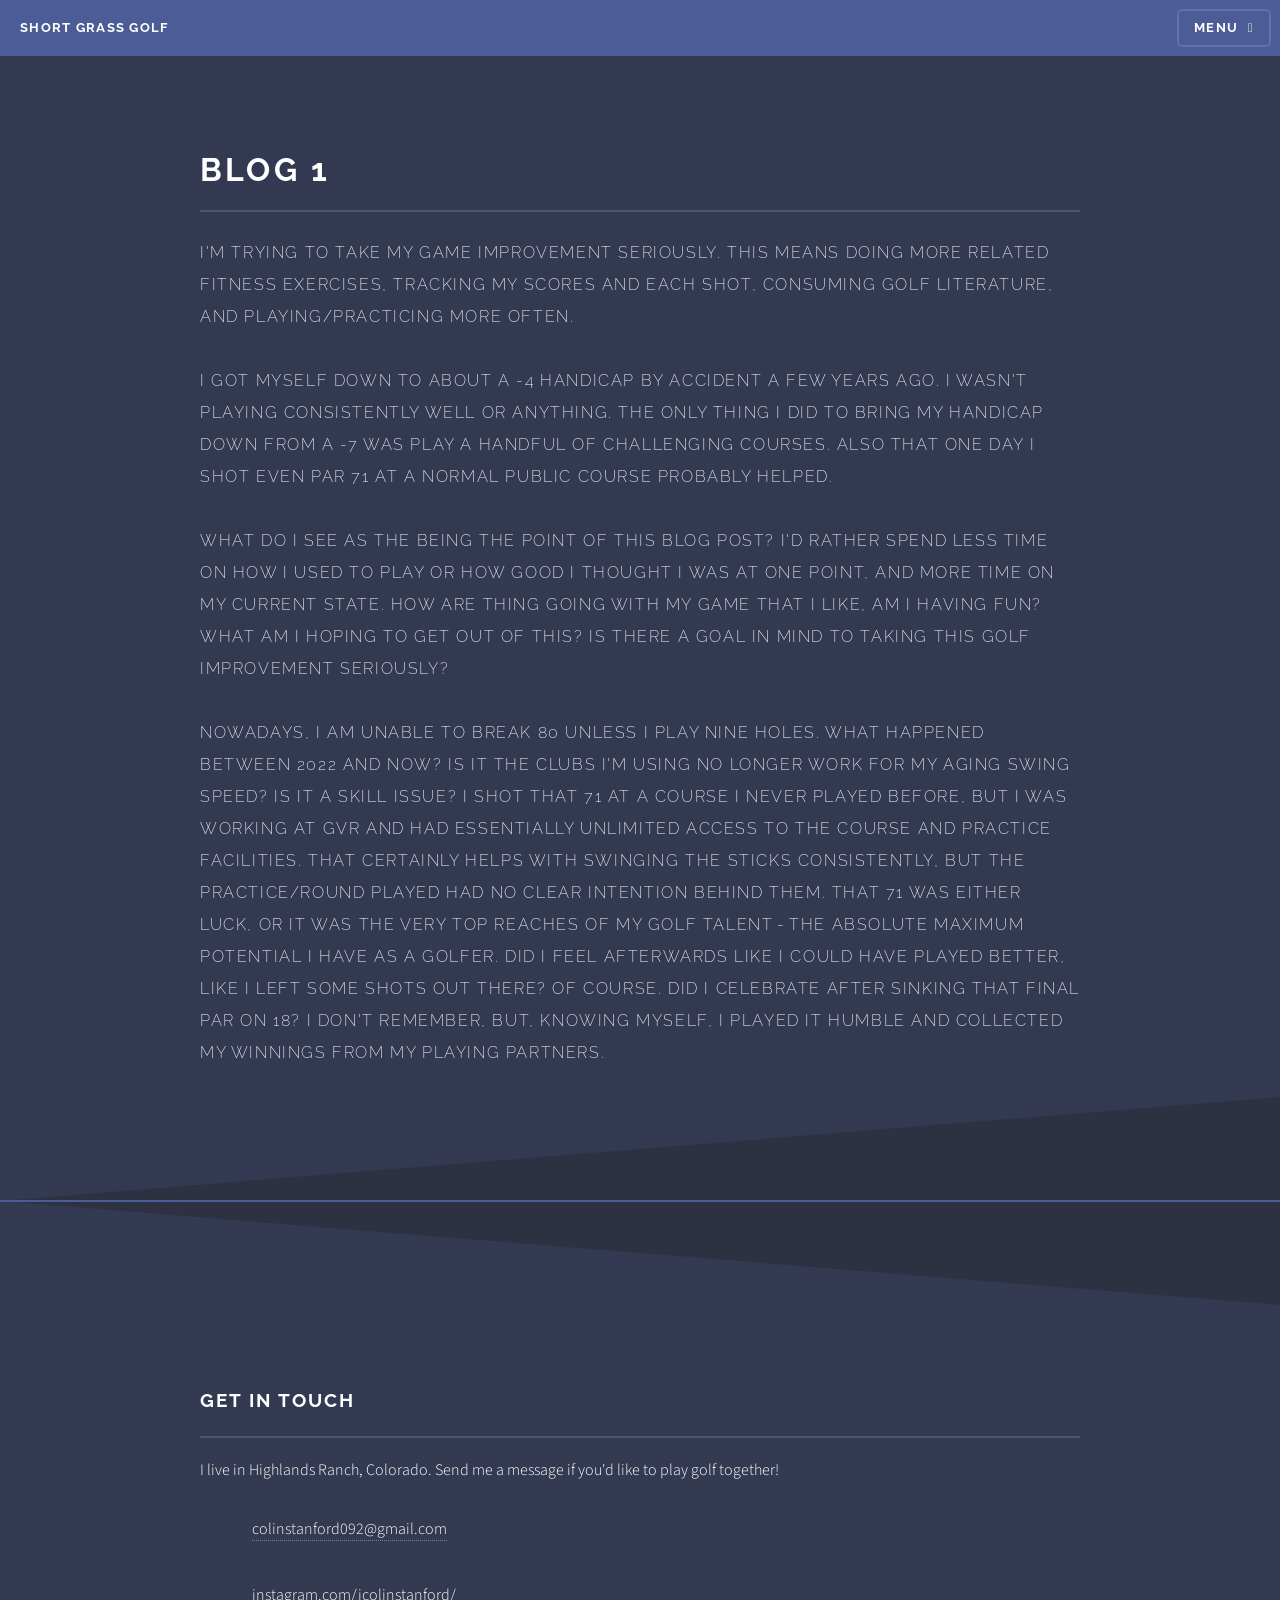
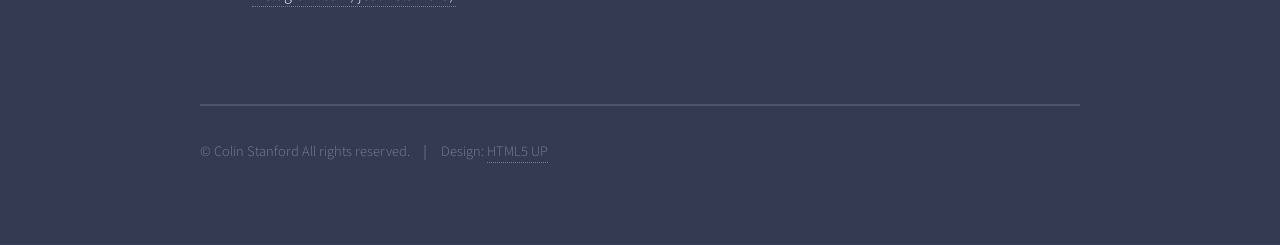
==== commit 66d18e81: "removed Learn More, edited descriptions" ====
--- a/blog1.html
+++ b/blog1.html
@@ -6,7 +6,7 @@
 -->
 <html>
 	<head>
-		<title>Short Grass Golf Blog</title>
+		<title>Blog 1</title>
 		<meta charset="utf-8" />
 		<meta name="viewport" content="width=device-width, initial-scale=1, user-scalable=no" />
 		<link rel="stylesheet" href="assets/css/main.css" />
@@ -31,9 +31,9 @@
 							<h2>Menu</h2>
 							<ul class="links">
 								<li><a href="index.html">Home</a></li>
-								<li><a href="generic.html">Blog</a></li>
-								<li><a href="elements.html">Shop</a></li>
-								<!-- <li><a href="#">Log In</a></li>
+								<li><a href="blog-main.html">Blog</a></li>
+								<!-- <li><a href="elements.html">Shop</a></li>
+								<li><a href="#">Log In</a></li>
 								<li><a href="#">Sign Up</a></li> -->
 							</ul>
 							<a href="#" class="close">Close</a>
@@ -44,37 +44,18 @@
 					<section id="wrapper">
 						<header>
 							<div class="inner">
-								<h2>Short Grass Blog</h2>
-								<!-- <p>Phasellus non pulvinar erat. Fusce tincidunt nisl eget ipsum.</p> -->
+								<h2>Blog 1</h2>
+								<p>I'm trying to take my game improvement seriously. This means doing more related fitness exercises, tracking my scores and each shot, consuming golf literature, and playing/practicing more often.</p>
+								<p>I got myself down to about a -4 handicap by accident a few years ago. I wasn't playing consistently well or anything. The only thing I did to bring my handicap down from a -7 was play a handful of challenging courses. Also that one day I shot even par 71 at a normal public course probably helped.</p>
+								<p>What do I see as the being the point of this blog post? I'd rather spend less time on how I used to play or how good I thought I was at one point, and more time on my current state. How are thing going with my game that I like, am I having fun? What am I hoping to get out of this? Is there a goal in mind to taking this golf improvement seriously?</p>
+								<p>Nowadays, I am unable to break 80 unless I play nine holes. What happened between 2022 and now? Is it the clubs I'm using no longer work for my aging swing speed? Is it a skill issue? I shot that 71 at a course I never played before, but I was working at GVR and had essentially unlimited access to the course and practice facilities. That certainly helps with swinging the sticks consistently, but the practice/round played had no clear intention behind them. That 71 was either luck, or it was the very top reaches of my golf talent - the absolute maximum potential I have as a golfer. Did I feel afterwards like I could have played better, like I left some shots out there? Of course. Did I celebrate after sinking that final par on 18? I don't remember, but, knowing myself, I played it humble and collected my winnings from my playing partners.</p>
 							</div>
 						</header>
 
 						<!-- Content -->
 							<div class="wrapper">
-								<div class="inner">
-									<!-- <h3 class="major">Lorem ipsum dolor</h3>
-									<p>Morbi mattis mi consectetur tortor elementum, varius pellentesque velit convallis. Aenean tincidunt lectus auctor mauris maximus, ac scelerisque ipsum tempor. Duis vulputate ex et ex tincidunt, quis lacinia velit aliquet. Duis non efficitur nisi, id malesuada justo. Maecenas sagittis felis ac sagittis semper. Curabitur purus leo donec vel dolor at arcu tincidunt bibendum. Interdum et malesuada fames ac ante ipsum primis in faucibus. Fusce ut aliquet justo. Donec id neque ipsum. Integer eget ultricies odio. Nam vel ex a orci fringilla tincidunt. Aliquam eleifend ligula non velit accumsan cursus. Etiam ut gravida sapien.</p>
-									<p>Vestibulum ultrices risus velit, sit amet blandit massa auctor sit amet. Sed eu lectus sem. Phasellus in odio at ipsum porttitor mollis id vel diam. Praesent sit amet posuere risus, eu faucibus lectus. Vivamus ex ligula, tempus pulvinar ipsum in, auctor porta quam. Proin nec commodo, vel scelerisque nisi scelerisque. Suspendisse id quam vel tortor tincidunt suscipit. Nullam auctor orci eu dolor consectetur, interdum ullamcorper ante tincidunt. Mauris felis nec felis elementum varius.</p> -->
+								
 
-									<!-- <h3 class="major">Vitae phasellus</h3>
-									<p>Cras mattis ante fermentum, malesuada neque vitae, eleifend erat. Phasellus non pulvinar erat. Fusce tincidunt, nisl eget mattis egestas, purus ipsum consequat orci, sit amet lobortis lorem lacus in tellus. Sed ac elementum arcu. Quisque placerat auctor laoreet.</p> -->
-
-									<section class="features">
-										<article>
-											<a href="#" class="image"><img src="images/pic04.jpg" alt=""/></a>
-											<h3 class="major">Blog 1</h3>
-											<p>Lorem ipsum dolor sit amet, consectetur adipiscing vehicula id nulla dignissim dapibus ultrices.</p>
-											<a href="#" class="special">Read more</a>
-										</article>
-										<article>
-											<a href="#" class="image"><img src="images/pic05.jpg" alt="" /></a>
-											<h3 class="major">Blog 2</h3>
-											<p>Lorem ipsum dolor sit amet, consectetur adipiscing vehicula id nulla dignissim dapibus ultrices.</p>
-											<a href="#" class="special">Read more</a>
-										</article>
-									</section>
-
-								</div>
 							</div>
 					</section>
 
--- a/assets/css/main.css
+++ b/assets/css/main.css
@@ -99,7 +99,7 @@
 	}
 
 	body {
-		background-color: #2e3141;
+		background-color: #4c5c96;
 		background-image: linear-gradient(to top, rgba(46, 49, 65, 0.8), rgba(46, 49, 65, 0.8)), url("../../images/bg.jpg");
 		background-size: auto,
  cover;
@@ -2227,7 +2227,7 @@
 
 		select option {
 			color: #ffffff;
-			background: #2e3141;
+			background: #4c5c96;
 		}
 
 		select:focus::-ms-value {
@@ -2315,7 +2315,7 @@
 			background: #ffffff;
 			border-color: #ffffff;
 			content: '\f00c';
-			color: #2e3141;
+			color: #4c5c96;
 		}
 
 		input[type="checkbox"]:focus + label:before,
@@ -3076,7 +3076,7 @@
 		-webkit-transition: background-color 0.2s ease-in-out;
 		-ms-transition: background-color 0.2s ease-in-out;
 		transition: background-color 0.2s ease-in-out;
-		background-color: rgba(53, 56, 73, 0.95);
+		background-color: #4c5c96;
 		height: 3.5em;
 		left: 0;
 		line-height: 3.5em;
@@ -3379,7 +3379,7 @@
 
 	#banner {
 		padding: 7em 0 8.25em 0 ;
-		background-color: #2e3141;
+		background-color: #4c5c96;
 		background-image: linear-gradient(to top, rgba(46, 49, 65, 0.8), rgba(46, 49, 65, 0.8)), url("../../images/banner.jpg");
 		background-size: auto, cover;
 		background-position: center, center;
@@ -3471,7 +3471,7 @@
 
 			#banner {
 				padding: 7em 0 8.25em 0 ;
-				background-color: #2e3141;
+				background-color: #4c5c96;
 				background-image: linear-gradient(to top, rgba(46, 49, 65, 0.8), rgba(46, 49, 65, 0.8)), url("../../images/banner.jpg");
 				background-size: auto,
  cover;
@@ -3583,7 +3583,7 @@
 
 		#wrapper > header {
 			padding: 9em 0 6.25em 0 ;
-			background-color: #2e3141;
+			background-color: #4c5c96;
 			background-image: linear-gradient(to top, rgba(46, 49, 65, 0.8), rgba(46, 49, 65, 0.8)), url("../../images/bg.jpg");
 			background-size: auto,
  cover;
@@ -3631,7 +3631,7 @@
 	}
 
 	.wrapper {
-		background-color: #2e3141;
+		background-color: #4c5c96;
 		margin: 6.5em 0;
 		position: relative;
 	}
@@ -3641,11 +3641,11 @@
 		}
 
 		.wrapper:before {
-			box-shadow: inset 0 -1px 0 0 #2e3141, 0 1px 0 0 #2e3141;
+			box-shadow: inset 0 -1px 0 0 #4c5c96, 0 1px 0 0 #4c5c96;
 		}
 
 		.wrapper:after {
-			box-shadow: inset 0 -1px 0 0 #2e3141, 0 1px 0 0 #2e3141;
+			box-shadow: inset 0 -1px 0 0 #4c5c96, 0 1px 0 0 #4c5c96;
 		}
 
 		.wrapper:before, .wrapper:after {
@@ -4076,7 +4076,7 @@
 	@media screen and (max-width: 1280px) {
 
 		#footer {
-			background-color: #2e3141;
+			background-color: #4c5c96;
 			background-image: linear-gradient(to top, rgba(46, 49, 65, 0.8), rgba(46, 49, 65, 0.8)), url("../../images/bg.jpg");
 			background-size: auto,
  cover;
